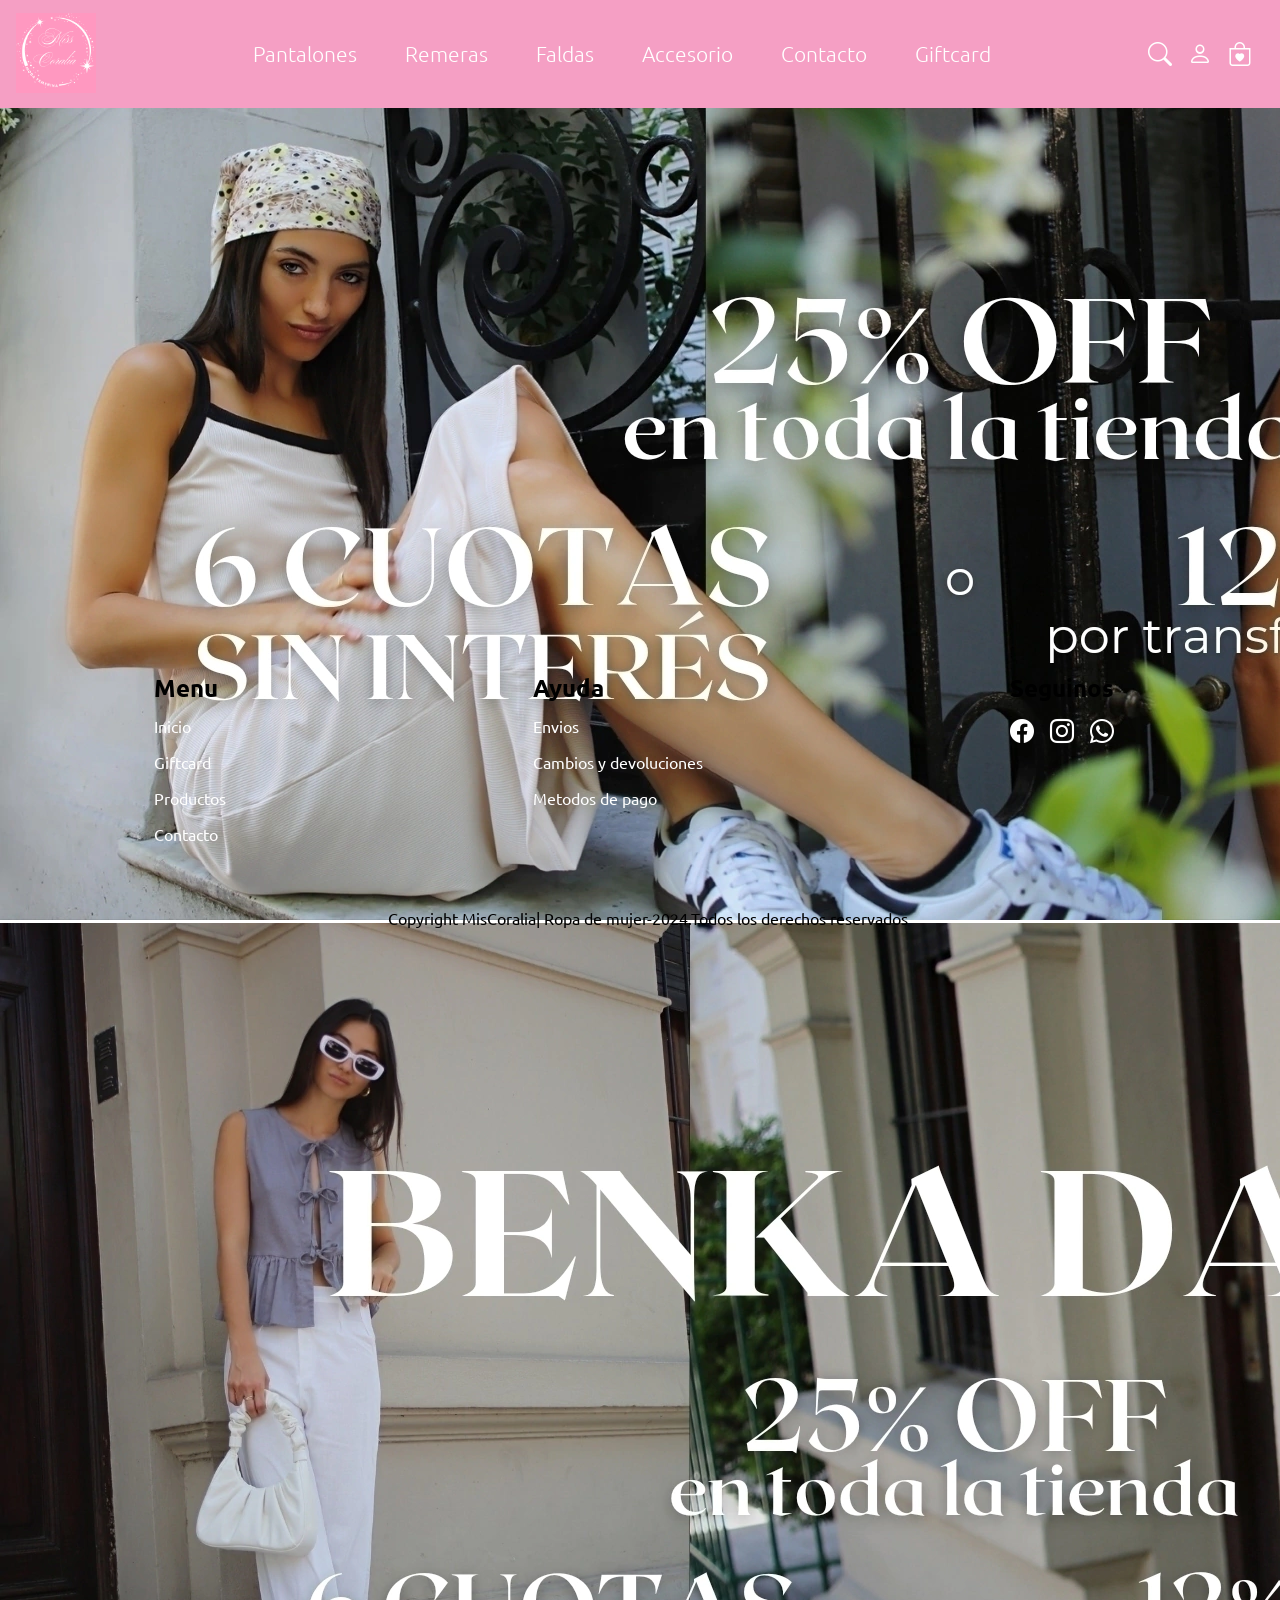
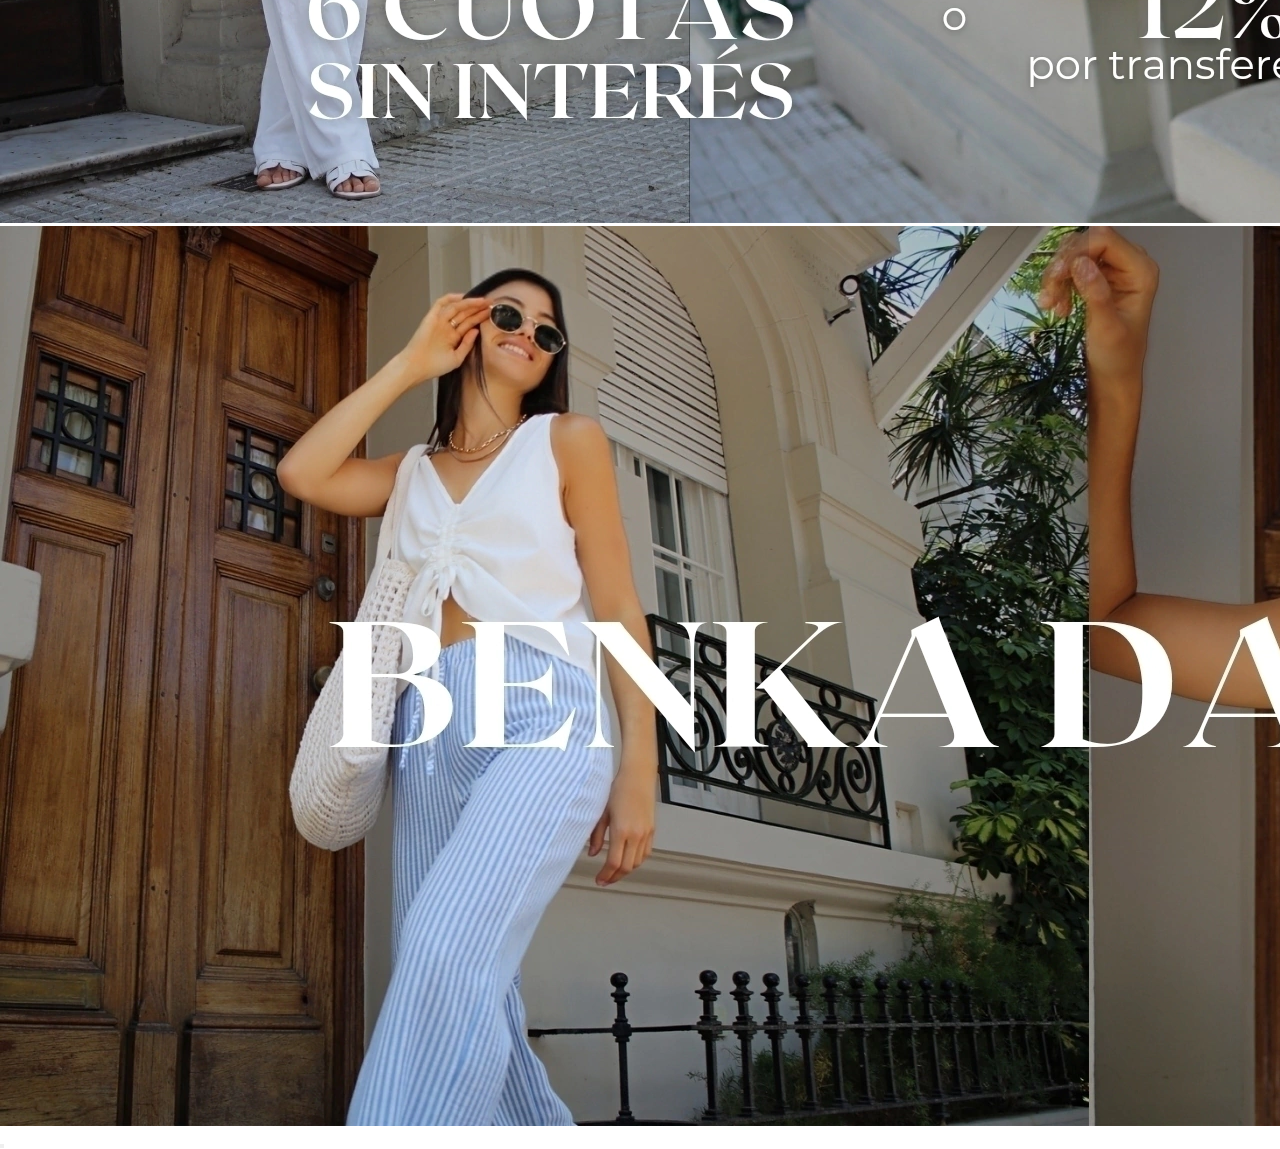
==== index.html @ 1a317453 "se creo banner" ====
<!DOCTYPE html>
<html lang="en">

<head>
    <meta charset="UTF-8">
    <meta name="viewport" content="width=device-width, initial-scale=1.0">
    <title>Home</title>
    <link rel="preconnect" href="https://fonts.googleapis.com">
    <link rel="preconnect" href="https://fonts.gstatic.com" crossorigin><link rel="stylesheet" href="https://cdn.jsdelivr.net/npm/bootstrap-icons@1.11.3/font/bootstrap-icons.min.css">
    <link
        href="https://fonts.googleapis.com/css2?family=Ballet:opsz@16..72&family=Roboto:ital,wght@0,100;0,300;0,400;0,500;0,700;0,900;1,100;1,300;1,400;1,500;1,700;1,900&family=Ubuntu:ital,wght@0,300;0,400;0,500;0,700;1,300;1,400;1,500;1,700&display=swap"
        rel="stylesheet">
    <link rel="stylesheet" href="./css/style.css">
</head>

 
<body>
    <header class="header-home">
        <div class="marca">
        <img src="./img/marca/1.png" alt="">
        </div>
       <!-- <div class="buscador">
            <input type="search" name="buscador" id="serach" placeholder="Buscar prenda...">
        </div> -->
        <nav class="navbar">
            <ul>
                <li><a href="">Pantalones</a></li>
                <li><a href="">Remeras</a></li>
                <li><a href="">Faldas</a></li>
                <li><a href="">Accesorio</a></li>
                <li><a href="">Contacto</a></li>
                <li><a href="">Giftcard</a></li>
            </ul>
    
        </nav>
        <div class="container-icons-header">
            <i class="iconor-nav bi-search"></i>
            <i class="iconor-nav bi-person"></i>
            <i class="iconor-nav bi-bag-heart"></i>
           

        </div>
    </header>

   
<main class="slider_home">
 <button class="prev-btn"></button>
 <div class="slider-container">
    <img src="./img/iconos/banner-1.webp" alt="">
    <img src="./img/iconos/banner2.webp" alt="">
    <img src="./img/iconos/banner3.webp" alt="">
 </div>
 <button class="prev-btn"></button>
</main>
    <footer>
        <div class="container-colum-footer">
        <div class="titulo-columna-footer">
            <h2>Menu</h2>
            <ul>
                <li><a href="">Inicio</a></li>
                <li><a href="">Giftcard</a></li>
                <li> <a href="">Productos</a></li>
                <li><a href="">Contacto</a></li>
            </ul>
        </div>
        <div class="titulo-columna-footer">
            <h2>Ayuda</h2>
            <ul>
                <li><a href="">Envios</a></li>
                <li><a href="">Cambios y devoluciones</a></li>
                <li><a href="">Metodos de pago</a></li>
            </ul>

        </div>
        <div class="titulo-columna-footer">
            <h2>Seguinos</h2>
            <i class="iconor-nav bi-facebook"></i>
            <i class="iconor-nav bi-instagram"></i>
            <i class="iconor-nav bi-whatsapp"></i>

        </div>
    </div>
        <div class="copyright">
            <p> Copyright MisCoralia| Ropa de mujer-2024.Todos los derechos reservados</p>
        </div>
    </footer>
<script src="app.js"></script>
</body>

</html>
---- css/style.css ----
*{
    margin: 0;
    padding: 0;
    box-sizing: border-box;
    text-decoration: none;
    list-style: none;
}
:root{
    --color-principal:rgb(245, 159, 196);
    --color-secundario:rgb(252, 62, 94);
    --color-blanco:white;
    --color-gris:rgb(168, 167, 167);
    --color-negro:black;
}
body{
    font-family: 'ubuntu';
    
}
.header-home{
    display: flex;
    justify-content:space-between;
    align-items: center;
    width: 100%;
    height: 12%;
    background-color: var(--color-principal);
    padding: 1em;
    position: absolute;
    
}


.marca img{
width: 5em;
height: 5em;
}
.iconor-nav {
  color: var(--color-blanco);
  font-size: 1.5em;
  padding-right: .5em;

}

.container-icons-header img{
    width: 2em;
    height: 2em;
    margin-right: 1em;
}
.buscador input {
    width: 30em;
    border-radius: 1em;
    height: 3em;
    border: none;
    padding: .5em;
}
input::placeholder { font-size:1.5em; 
 }

/*navbar*/

.navbar a{

    color: var(--color-blanco);
    font-weight: 100;
    font-size: 1.3em;
}
.navbar ul {
    display:flex;
    justify-content: center;
    gap: 3em;
}
.dropdown-productos li{
display: none;
}



/*main*/
.slider_home{
    height: 40em;
    width: 100%;
}
.imagenes_slider {
    width: 100%;
    height: 100%;
}

.banner_informativo{
    height:5em ;
    width: 100%;
    display: flex;
    justify-content: center;
    align-items: center;
    font-weight:100;
    font-size: 2em;
    font-family: 'ubuntu';
    background-color: #efeeee;
    margin-top: 1em;
}
.productos{
    display: grid;
    grid-template-columns: repeat(3,1fr);
    gap: 1em;
    padding: 2em;
}
.producto {
    width: 100%;
    height: 40em;
    display: flex;
    flex-direction: column;
    gap: 1em;
   margin-bottom: 1em;
   background-color: rgb(247, 240, 247);

}
.titulo-art{
     font-size: 1.2em;
    font-weight: 100;
    padding-left: 1em;
}
.producto img{
    width: 100%;
    height: 30em;
    object-fit: cover;
}
.producto span ,p{
padding-left: 1em;
}
.btn{
text-decoration: none;
color: var(--color-blanco);
width: 4em;
height: 1em;
padding: .5em 2em;
border-radius: .5em;


}
.comprar{
background-color: var(--color-secundario);
}
.agregar-carrito{
background-color: forestgreen;
}
/*calificaciones*/

  /*comentarios hecho por ia*/
  /* Customer Feedback Section */
.customer-feedback-section {
    padding: 2rem;
    background-color: #f9f9f9;
    border-radius: 8px;
    max-width: 100%;
    margin: 2rem auto;
    box-shadow: 0 4px 10px rgba(0, 0, 0, 0.1);
  }
  
  .customer-feedback-title {
    font-size: 1.8rem;
    text-align: center;
    margin-bottom: 1.5rem;
    color: #333;
  }
  
  .customer-feedback-list {
    display: grid;
    grid-template-columns: repeat(auto-fit, minmax(250px, 1fr)); /* Responsive grid */
    gap: 1.5rem; /* Espaciado entre filas y columnas */
  }
  .customer-feedback-item {
    display: flex;
    gap: 1rem;

    padding: 1rem;
    background-color: #fff;
    border-radius: 8px;
    box-shadow: 0 2px 5px rgba(0, 0, 0, 0.1);
    align-items: center;
  }
  
  .customer-feedback-photo {
    width: 80px;
    height: 80px;
    border-radius: 50%;
    object-fit: cover;
    border: 2px solid #ddd;
  }
  
  /*.customer-feedback-content {
flex: 1;
  }*/
  
  .customer-feedback-name {
    font-size: 1.2rem;
    font-weight: bold;
    color: #222;
  }
  
  .customer-feedback-rating {
    margin: 0.5rem 0;
  }
  
  .customer-feedback-rating .star {
    font-size: 1.5rem;
    color: #ccc;
  }
  
  .customer-feedback-rating .star.filled {
    color: gold;
  }
  
  .customer-feedback-comment {
    font-size: 1rem;
    color: #555;
    line-height: 1.5;
  }
  
  

/*footer*/
footer{
    background-color: var(--color-gris);
    height: 15em;
}
.container-colum-footer{
padding-top: 2em;
    display: flex;
    justify-content:space-around;
}
.container-colum-footer a{
    color: var(--color-blanco);
    display: flex;
    flex-direction: column;
    gap: 1em;}

.copyright{
    text-align: center;
    margin-top: 4em;
}
.titulo-columna-footer h2{
  padding-bottom: 0.5em;

}
.titulo-columna-footer ul{
display: flex;
flex-direction: column;
gap: 1em;

}

/*CONTACTO*/
.main-contac{
  height: 100vh;
  width: 100%;
  padding: 1em;
}
.contenedor-contacto{
display: flex;
flex-direction: column;
}
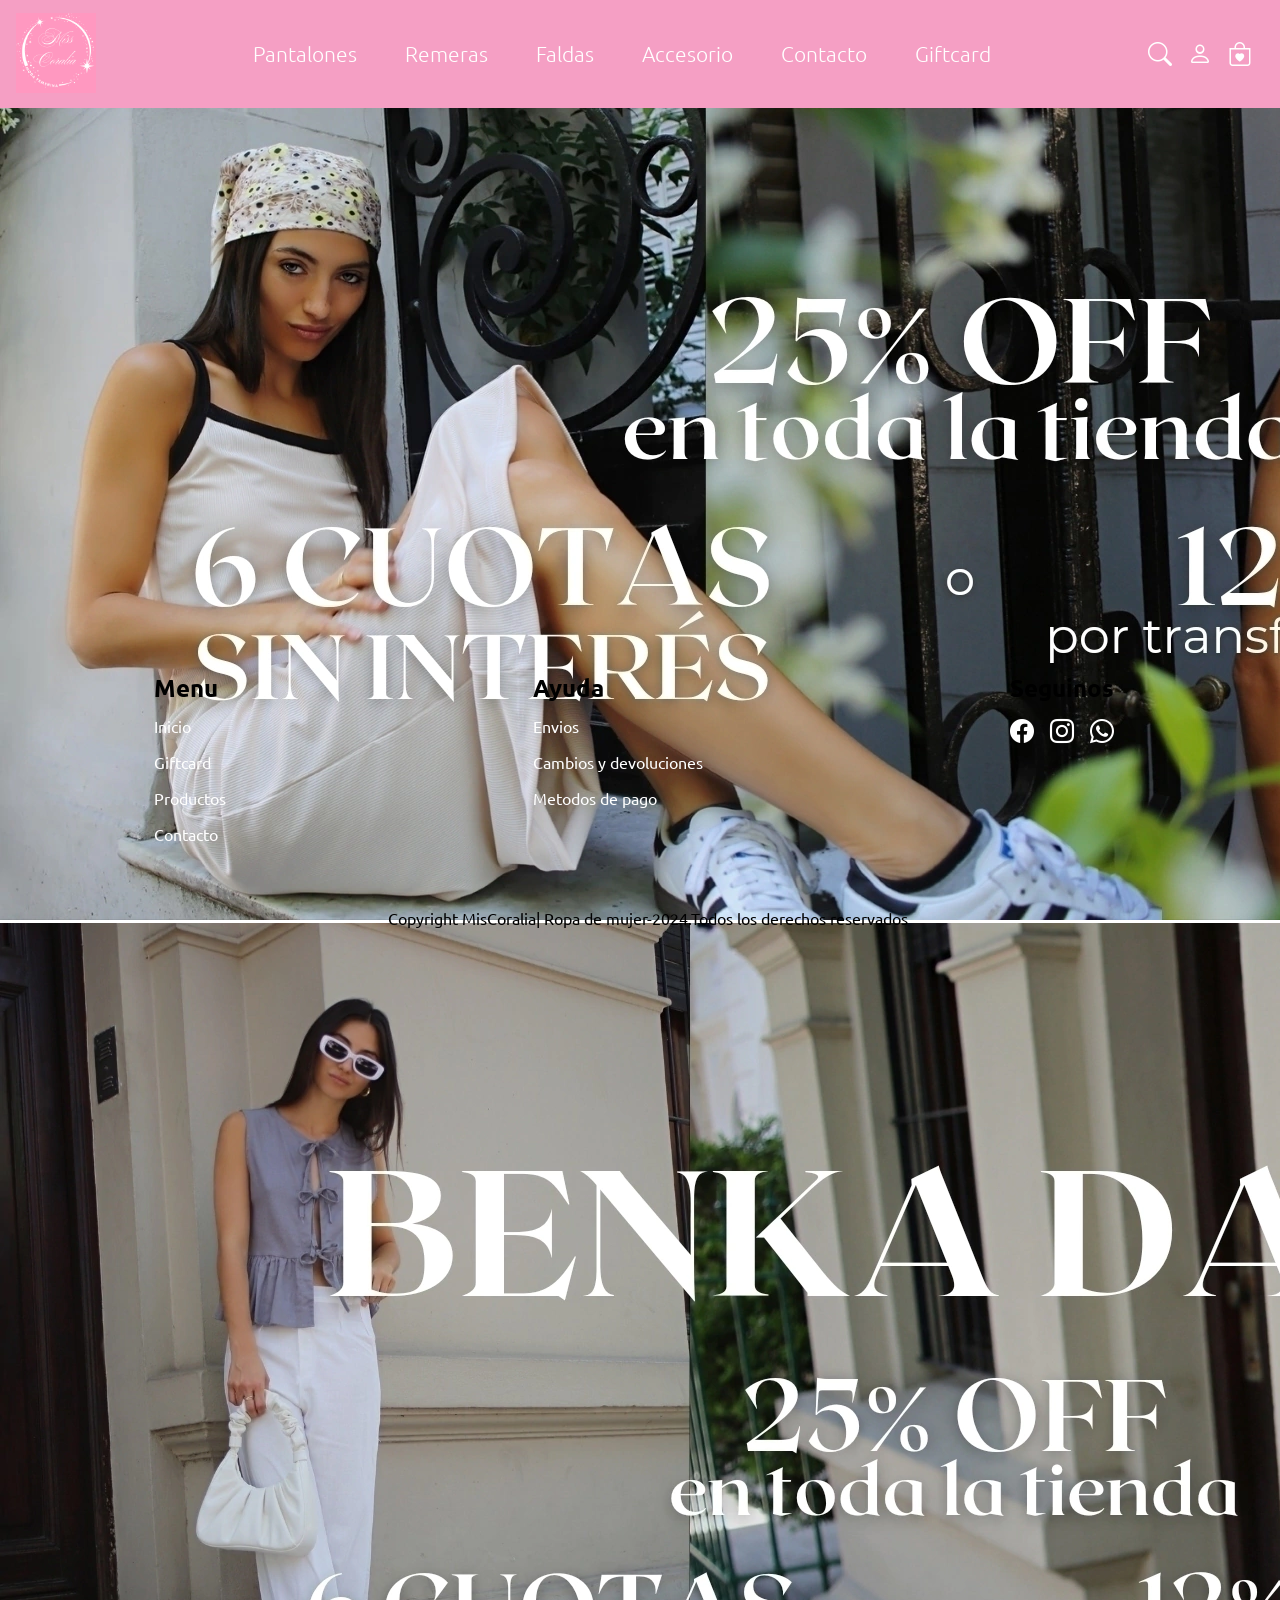
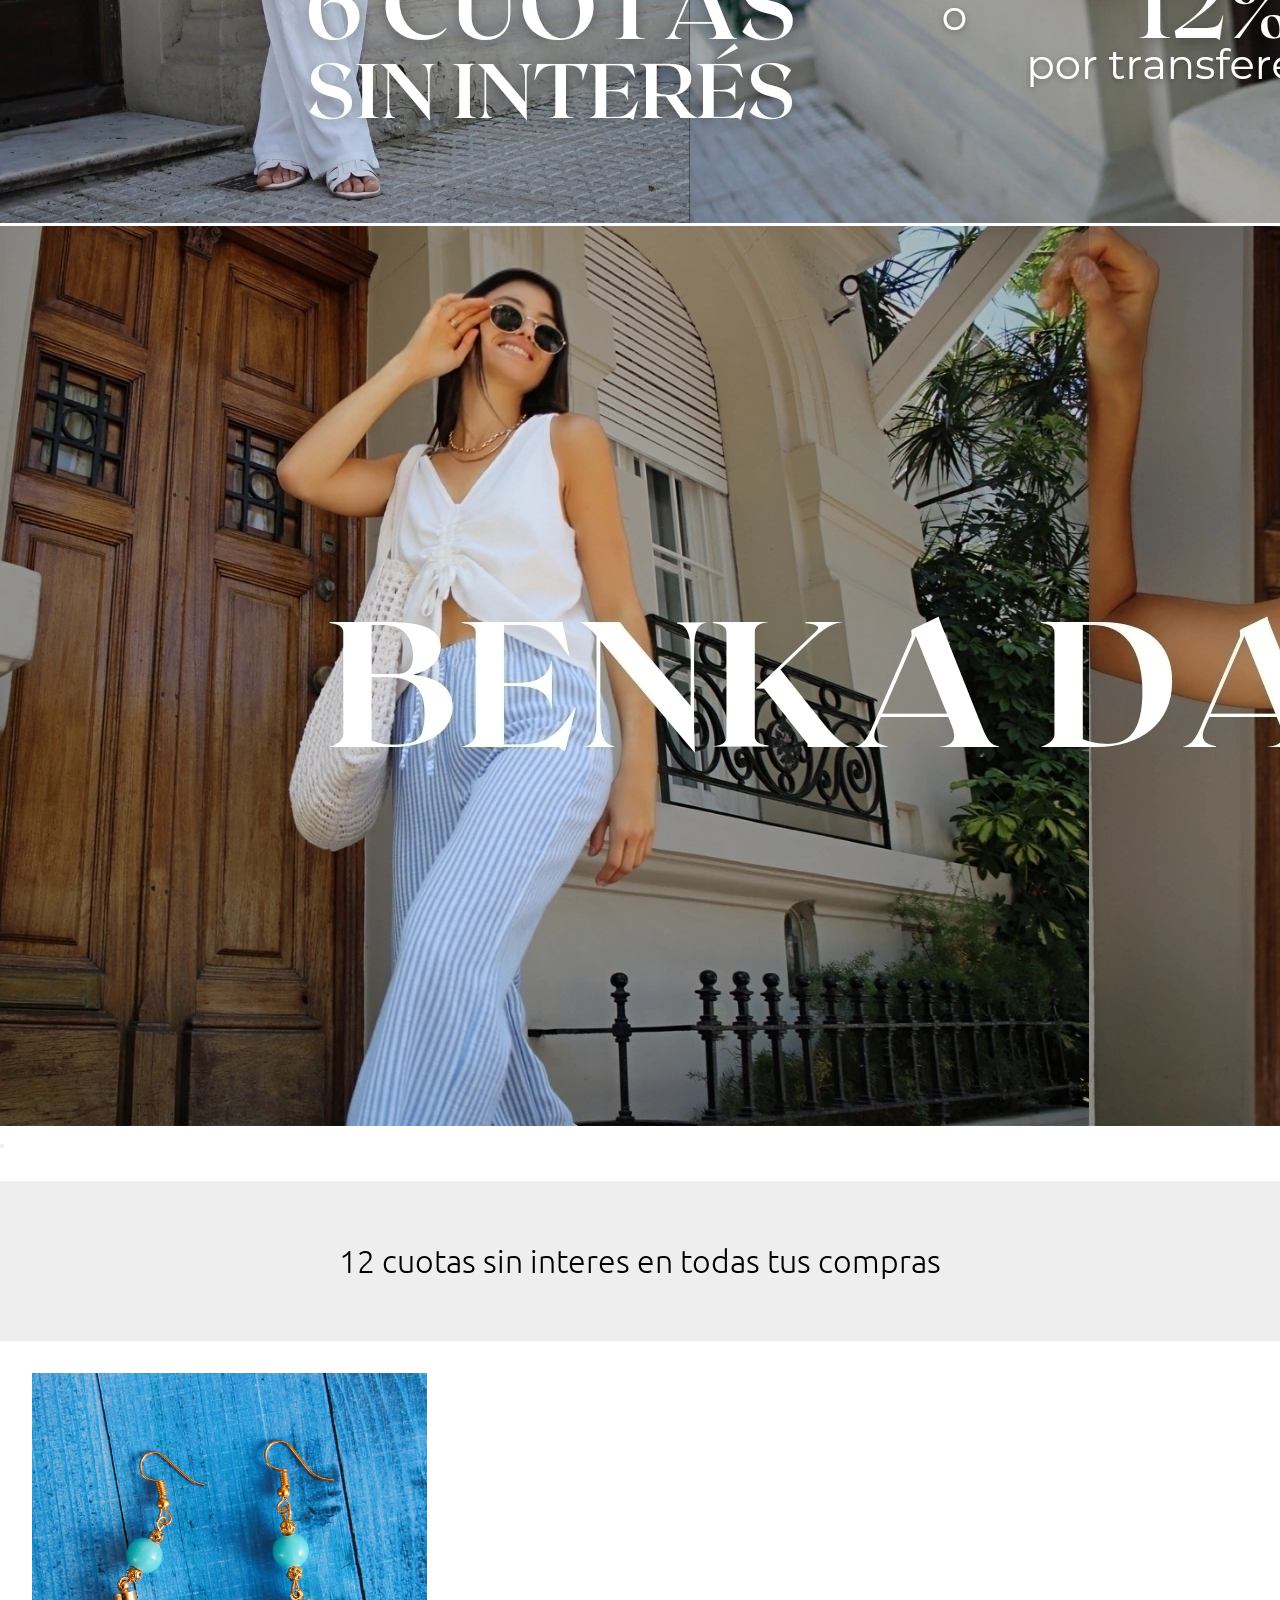
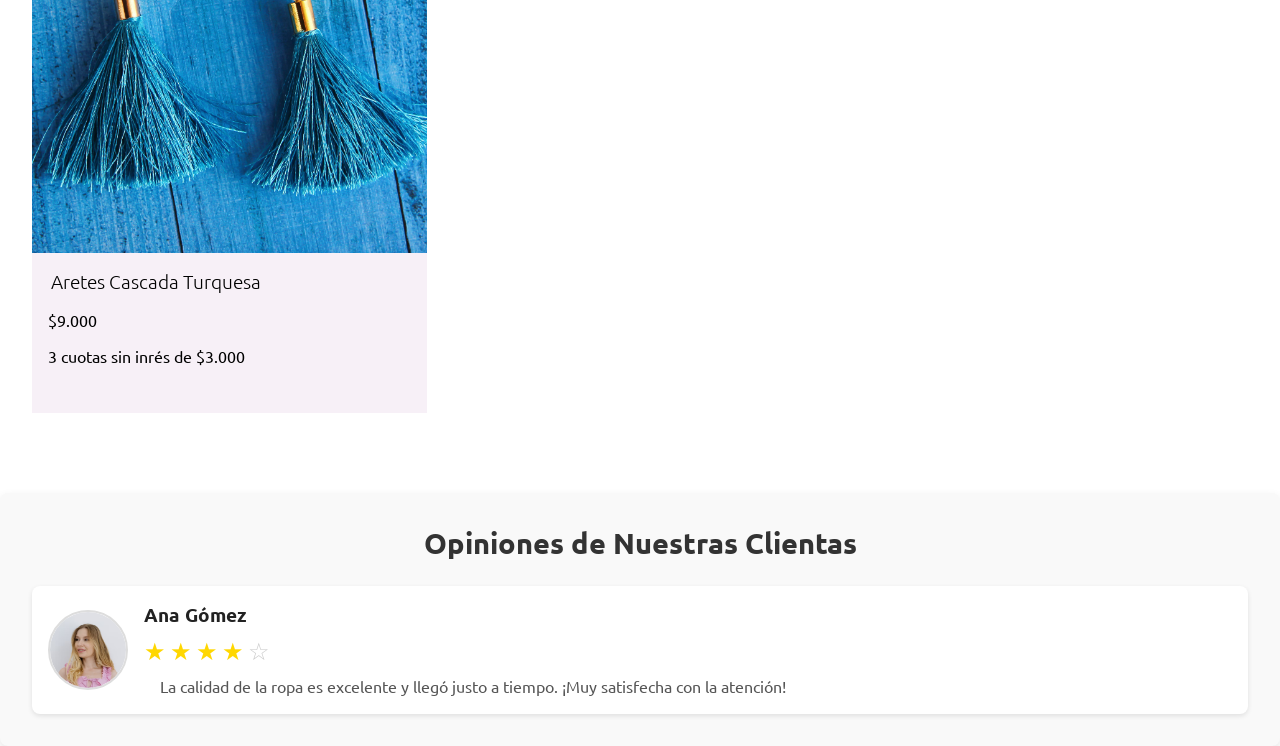
==== commit d9021ded: "se agrego secciones" ====
--- a/index.html
+++ b/index.html
@@ -51,6 +51,42 @@
     <img src="./img/iconos/banner3.webp" alt="">
  </div>
  <button class="prev-btn"></button>
+
+ <section class="banner_informativo">
+            
+    <span>12 cuotas sin interes en todas tus compras</span>
+
+</section>
+
+<section class="productos">
+<div class="producto">
+    <img src="./img/accesorio/pexels-ashuphotography-1413420.jpg" alt="">
+    <p class="titulo-art"> Aretes Cascada Turquesa</p>
+    <span>$9.000</span>
+    <p class="descripcion-cuotas">3 cuotas sin inrés de $3.000</p>
+</div>
+</section>
+
+<section class="customer-feedback-section">
+<h2 class="customer-feedback-title">Opiniones de Nuestras Clientas</h2>
+<div class="customer-feedback-list">
+  <!-- Opinión 1 -->
+  <div class="customer-feedback-item">
+    <img src="./img/usuarios/usuario1.avif" alt="Foto de Ana Gómez" class="customer-feedback-photo">
+    <div class="customer-feedback-content">
+      <h3 class="customer-feedback-name">Ana Gómez</h3>
+      <div class="customer-feedback-rating">
+        <span class="star filled">★</span>
+        <span class="star filled">★</span>
+        <span class="star filled">★</span>
+        <span class="star filled">★</span>
+        <span class="star">☆</span>
+      </div>
+      <p class="customer-feedback-comment">La calidad de la ropa es excelente y llegó justo a tiempo. ¡Muy satisfecha con la atención!</p>
+    </div>
+  </div>
+</div>
+</section>
 </main>
     <footer>
         <div class="container-colum-footer">
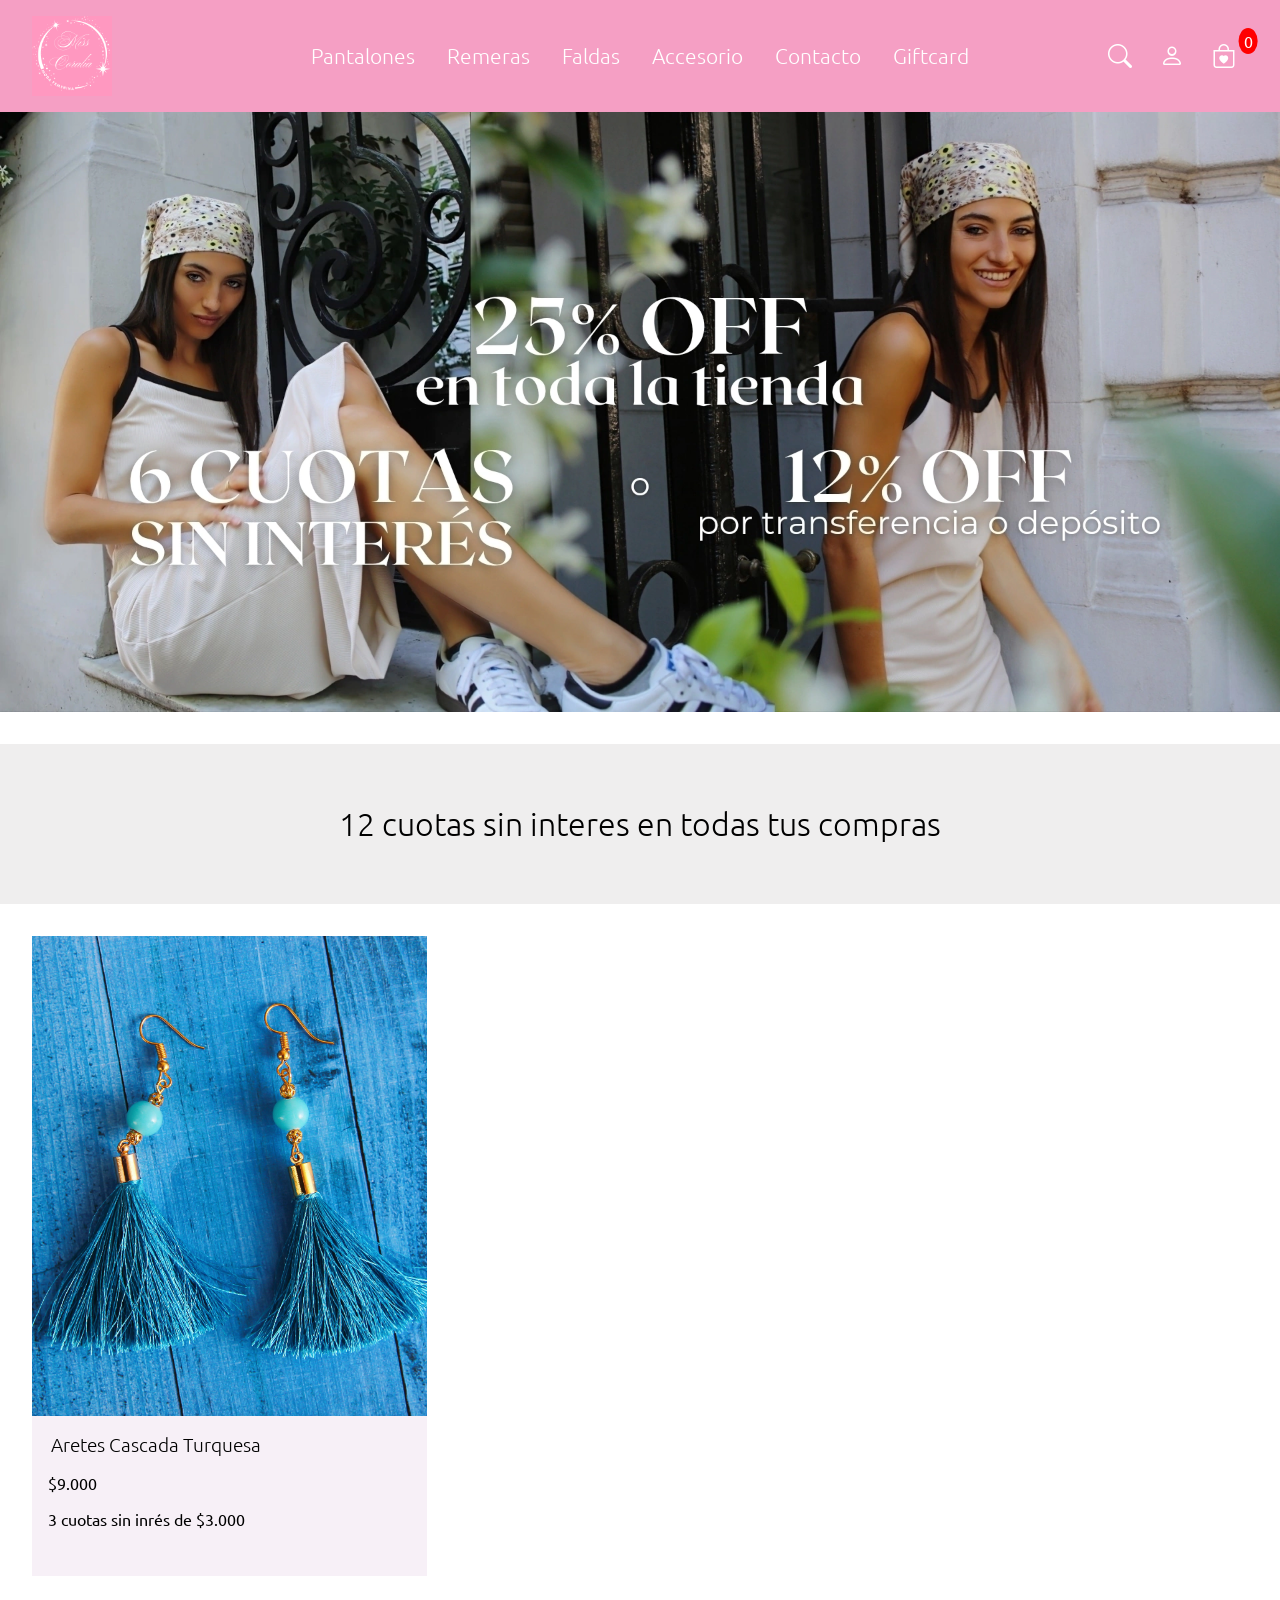
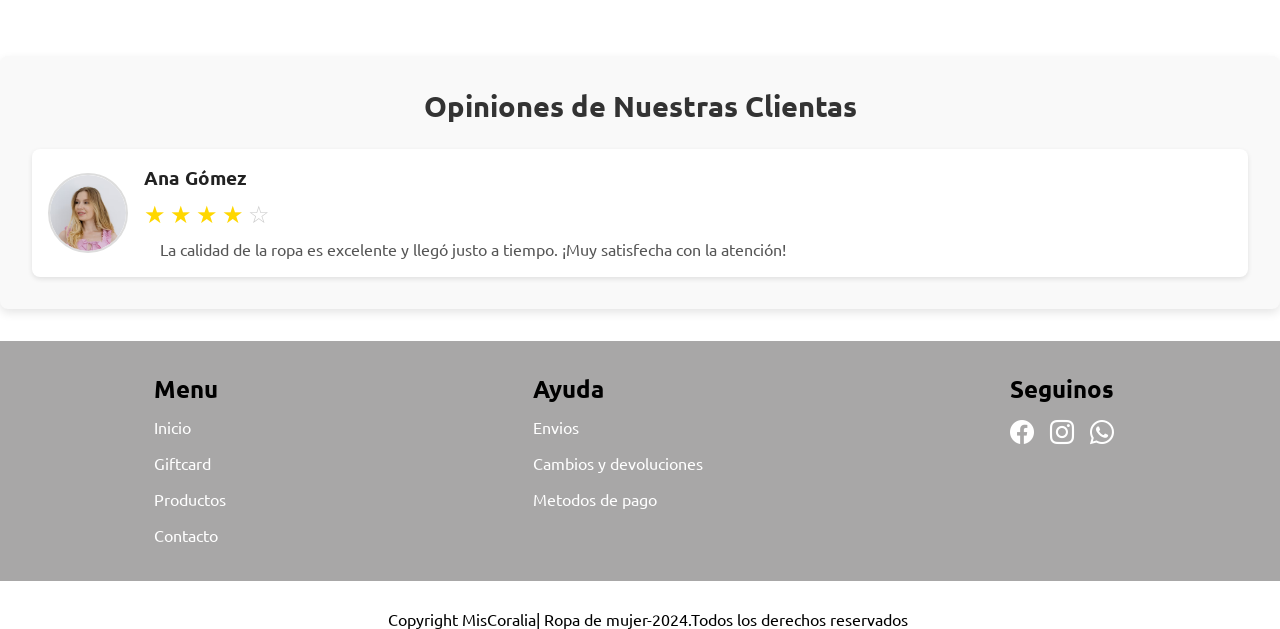
==== commit 82806a2b: "se agrego slider y menu hamburguesa Falta darle funcionalidad al boton hamburguesa" ====
--- a/index.html
+++ b/index.html
@@ -23,7 +23,7 @@
             <input type="search" name="buscador" id="serach" placeholder="Buscar prenda...">
         </div> -->
         <nav class="navbar">
-            <ul>
+            <ul class="nav-links" id="nav-links">
                 <li><a href="">Pantalones</a></li>
                 <li><a href="">Remeras</a></li>
                 <li><a href="">Faldas</a></li>
@@ -31,28 +31,40 @@
                 <li><a href="">Contacto</a></li>
                 <li><a href="">Giftcard</a></li>
             </ul>
+            <!--Mmenu hamburguesa-->
+
+    
     
         </nav>
         <div class="container-icons-header">
             <i class="iconor-nav bi-search"></i>
             <i class="iconor-nav bi-person"></i>
-            <i class="iconor-nav bi-bag-heart"></i>
+            <i class="iconor-nav bi-bag-heart"></i><span class="numerito">0</span>
            
 
         </div>
+        <div class="menu-hamburguesa" id="menu-hamburguesa">
+            <span class="bar"></span>
+            <span class="bar"></span>
+            <span class="bar"></span>
+           
+        </div>
+
+        
     </header>
 
    
-<main class="slider_home">
- <button class="prev-btn"></button>
+<main class="main-home">
+    <div class="slider">
+
  <div class="slider-container">
     <img src="./img/iconos/banner-1.webp" alt="">
     <img src="./img/iconos/banner2.webp" alt="">
     <img src="./img/iconos/banner3.webp" alt="">
  </div>
- <button class="prev-btn"></button>
 
- <section class="banner_informativo">
+</div>
+<section class="banner_informativo">
             
     <span>12 cuotas sin interes en todas tus compras</span>
 
@@ -70,7 +82,7 @@
 <section class="customer-feedback-section">
 <h2 class="customer-feedback-title">Opiniones de Nuestras Clientas</h2>
 <div class="customer-feedback-list">
-  <!-- Opinión 1 -->
+
   <div class="customer-feedback-item">
     <img src="./img/usuarios/usuario1.avif" alt="Foto de Ana Gómez" class="customer-feedback-photo">
     <div class="customer-feedback-content">
@@ -86,7 +98,7 @@
     </div>
   </div>
 </div>
-</section>
+</section> 
 </main>
     <footer>
         <div class="container-colum-footer">
@@ -120,7 +132,7 @@
             <p> Copyright MisCoralia| Ropa de mujer-2024.Todos los derechos reservados</p>
         </div>
     </footer>
-<script src="app.js"></script>
+<script src="./app.js"></script>
 </body>
 
 </html>
--- a/css/style.css
+++ b/css/style.css
@@ -14,36 +14,71 @@
 }
 body{
     font-family: 'ubuntu';
+
     
 }
 .header-home{
     display: flex;
-    justify-content:space-between;
+
     align-items: center;
     width: 100%;
     height: 12%;
     background-color: var(--color-principal);
-    padding: 1em;
-    position: absolute;
+    padding: 1em 2em;
+    position: relative;
     
 }
+.container-icons-header{
+   /* position: relative;
+    display:flex;
+    align-items: center;
+    margin-right: -10em;
+*/
+     flex: 1;
+    display: flex;
+    align-items: center;
+    justify-content: flex-end;
+    gap: 1em; /* Espacio entre los íconos */
+    position: relative;
+    margin-left: auto;
+}
+
 
 
 .marca img{
+
 width: 5em;
 height: 5em;
 }
+.marca{
+    flex: 1; /* Permite que ocupe su espacio */
+    display: flex;
+    justify-content:flex-start; /  
+}
 .iconor-nav {
+ 
   color: var(--color-blanco);
   font-size: 1.5em;
   padding-right: .5em;
 
 }
+.numerito{
+    position:absolute;
+    right: 0;
+    top: 0;
+    transform: translate(50%, -50%);
+    background-color: red;
+    color: var(--color-blanco);
+    padding: 3px 6px;
+    border-radius: 50%;
+    width: 1.2em;
+    text-align: center;
+}
 
 .container-icons-header img{
     width: 2em;
     height: 2em;
-    margin-right: 1em;
+
 }
 .buscador input {
     width: 30em;
@@ -56,6 +91,12 @@
  }
 
 /*navbar*/
+.navbar {
+    flex: 2; /* Le damos más espacio para que los links queden bien centrados */
+    display: flex;
+    justify-content: center;
+    gap: 2em;
+}
 
 .navbar a{
 
@@ -64,24 +105,104 @@
     font-size: 1.3em;
 }
 .navbar ul {
+ 
     display:flex;
-    justify-content: center;
-    gap: 3em;
+    justify-content:space-around;
+    gap: 2em;
 }
 .dropdown-productos li{
 display: none;
 }
 
-
+ /*Menu hamburguesa*/
+.menu-hamburguesa{
+display: none;
+flex-direction: column;
+
+cursor: pointer;
+}
+.bar{
+    display: none;
+    flex-direction: column;
+    margin: 4px 0;
+    width: 25px;
+    height: 3px;
+    background-color: var(--color-blanco);
+}
+
+
+/*hamburguer responsive*/
+@media (max-width: 1050px){
+    .navbar{
+        display: none;
+
+    }
+    .iconor-nav{
+        display: none;
+        position: absolute;
+        top: 100%;
+        right: 0;
+        background-color: var(--color-gris);
+        width: 100%;
+        flex-direction: column;
+        text-align: center;
+
+       
+    }
+  
+    .bar{
+        display: block;
+        width: 25px;
+        height: 3px;
+        background-color: var(--color-blanco);
+        margin: 4px 0;
+    }
+    .numerito{
+        display: none;
+    }
+.menu-hamburguesa{
+    display: flex;
+    flex-direction: column;
+    cursor: pointer;
+}
+.nav-links {
+    display: none; /* Ocultar por defecto en pantallas pequeñas */
+    flex-direction: column;
+    background: var(--color-principal);
+    width: 100%;
+    position: absolute;
+    top: 100%;
+    left: 0;
+    text-align: center;
+    padding: 1em 0;
+}
+
+.nav-links.show { /* Mostrar cuando el usuario haga clic */
+    display: flex;
+}
+
+}
 
 /*main*/
-.slider_home{
-    height: 40em;
-    width: 100%;
-}
-.imagenes_slider {
-    width: 100%;
-    height: 100%;
+
+.slider{
+ 
+    overflow: hidden;
+    width: 100%;
+
+
+}
+.slider-container img {
+    flex: 0 0 100%;
+    width: 100vw;
+    height: auto;
+
+}
+.slider-container{
+    display: flex;
+    width: 100%;
+    transition: transform 0.5s ease-in-out;
+  
 }
 
 .banner_informativo{
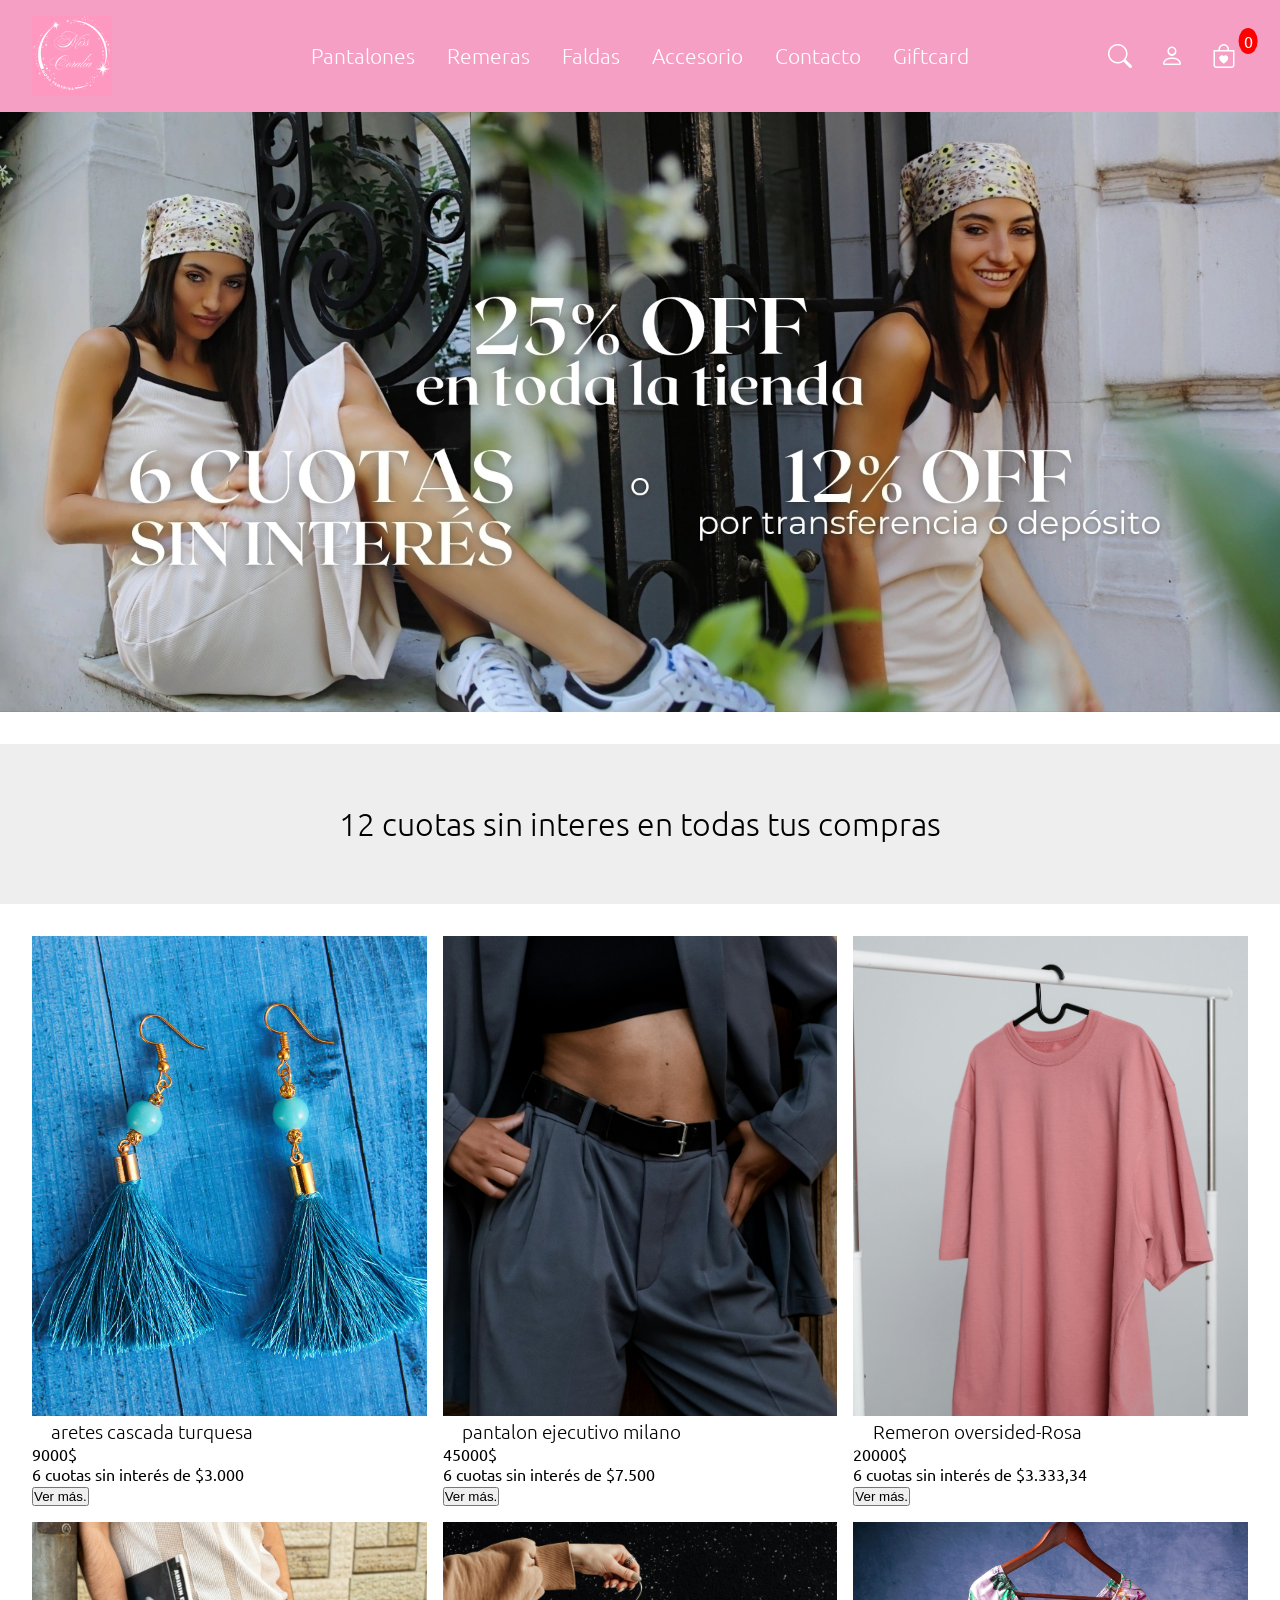
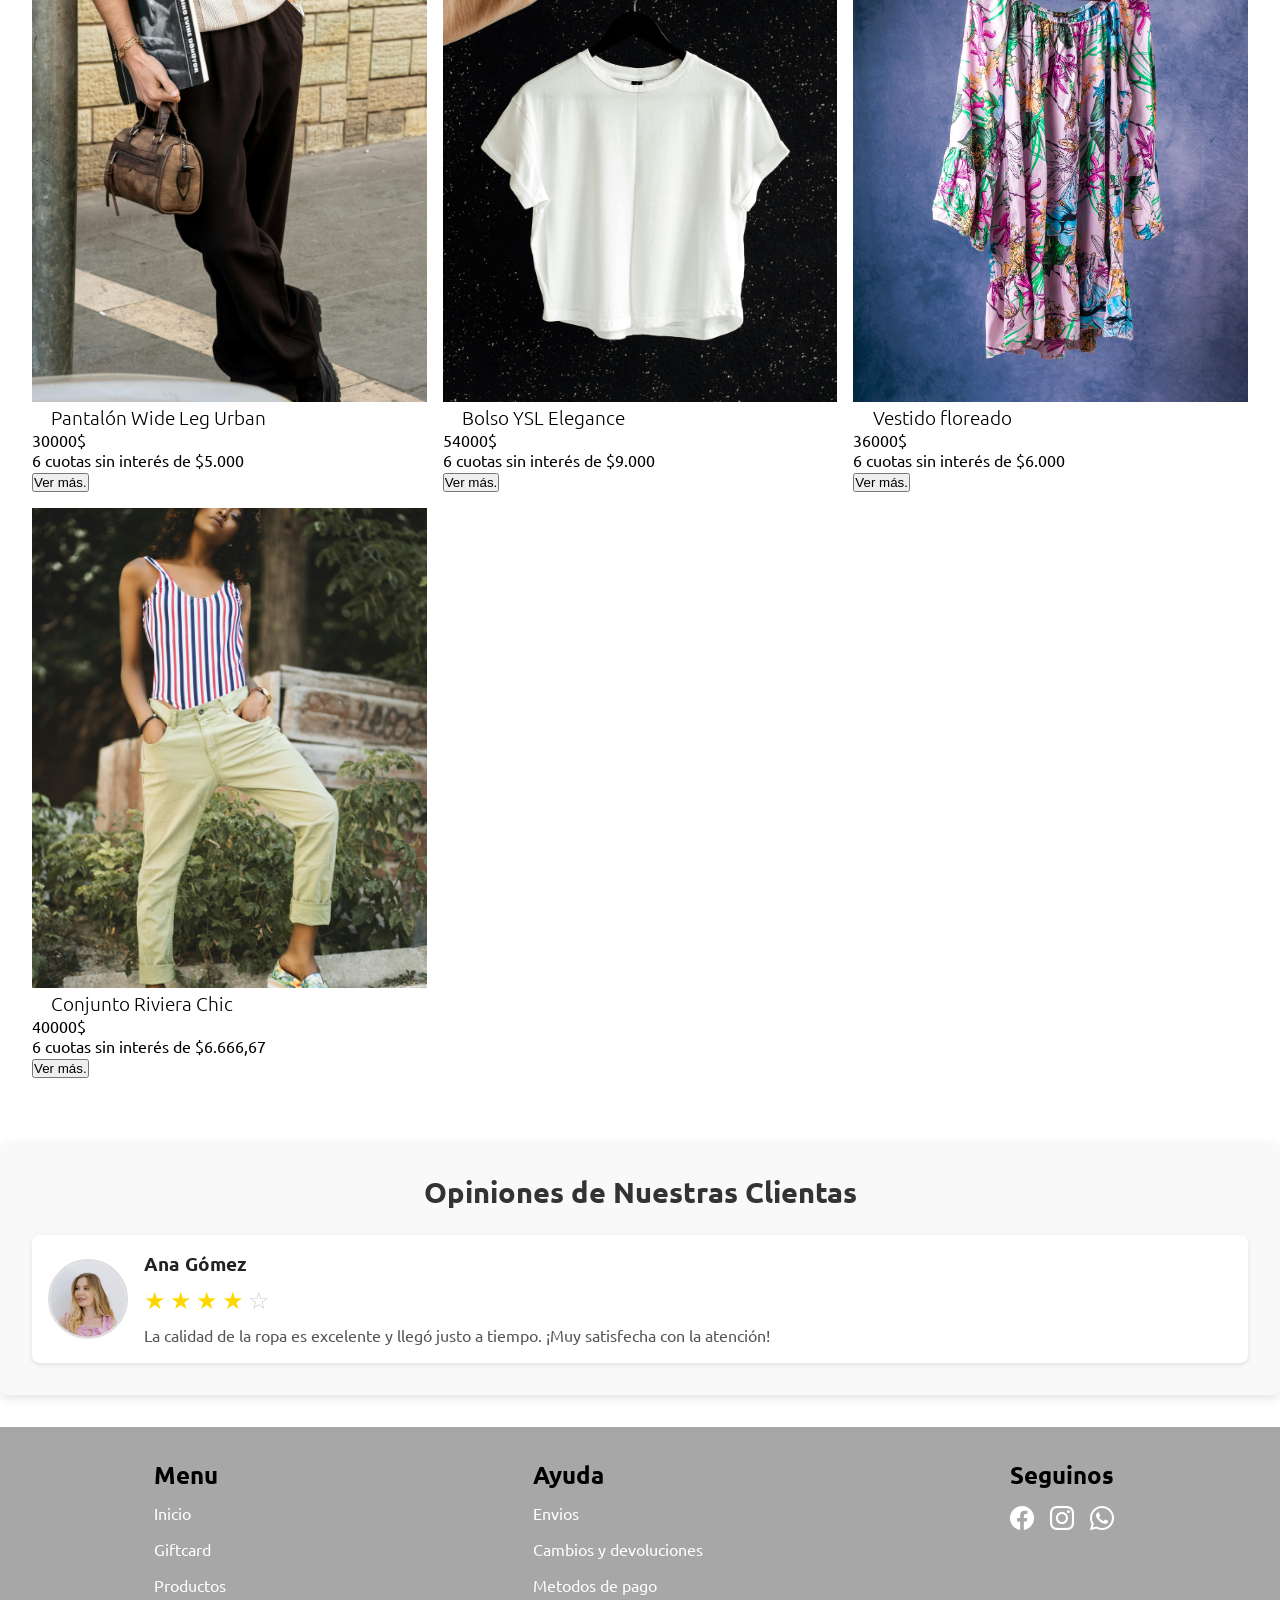
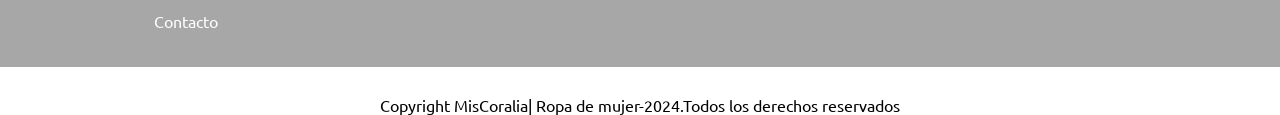
==== commit 81855b5f: "se agregaron imagenes." ====
--- a/index.html
+++ b/index.html
@@ -70,13 +70,8 @@
 
 </section>
 
-<section class="productos">
-<div class="producto">
-    <img src="./img/accesorio/pexels-ashuphotography-1413420.jpg" alt="">
-    <p class="titulo-art"> Aretes Cascada Turquesa</p>
-    <span>$9.000</span>
-    <p class="descripcion-cuotas">3 cuotas sin inrés de $3.000</p>
-</div>
+<section class="productos" id="productos">
+
 </section>
 
 <section class="customer-feedback-section">
@@ -132,7 +127,7 @@
             <p> Copyright MisCoralia| Ropa de mujer-2024.Todos los derechos reservados</p>
         </div>
     </footer>
-<script src="./app.js"></script>
+<script src="./js/app.js"></script>
 </body>
 
 </html>
--- a/css/style.css
+++ b/css/style.css
@@ -180,7 +180,6 @@
 .nav-links.show { /* Mostrar cuando el usuario haga clic */
     display: flex;
 }
-
 }
 
 /*main*/
@@ -238,13 +237,16 @@
     font-weight: 100;
     padding-left: 1em;
 }
-.producto img{
+
+
+.img_prod{
     width: 100%;
     height: 30em;
     object-fit: cover;
 }
-.producto span ,p{
-padding-left: 1em;
+
+.precio_prod{
+    padding-left: 1em; 
 }
 .btn{
 text-decoration: none;
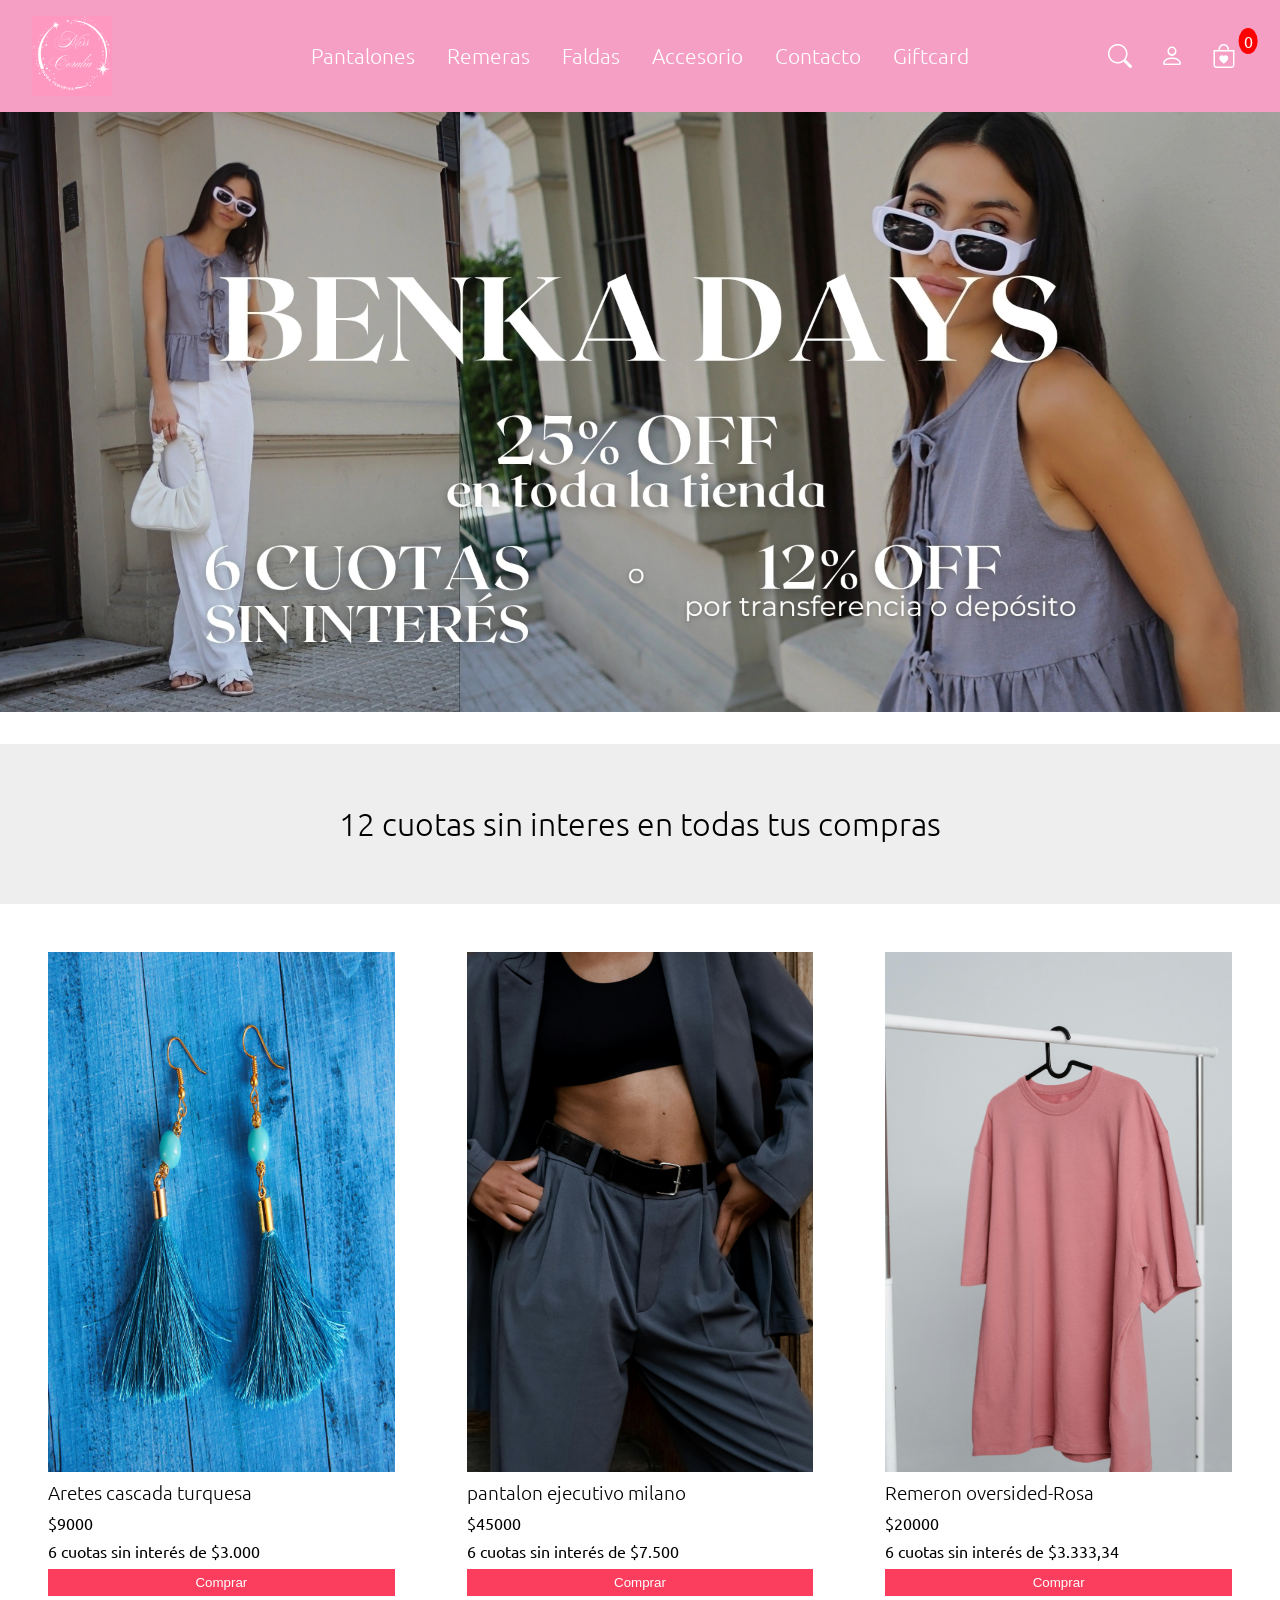
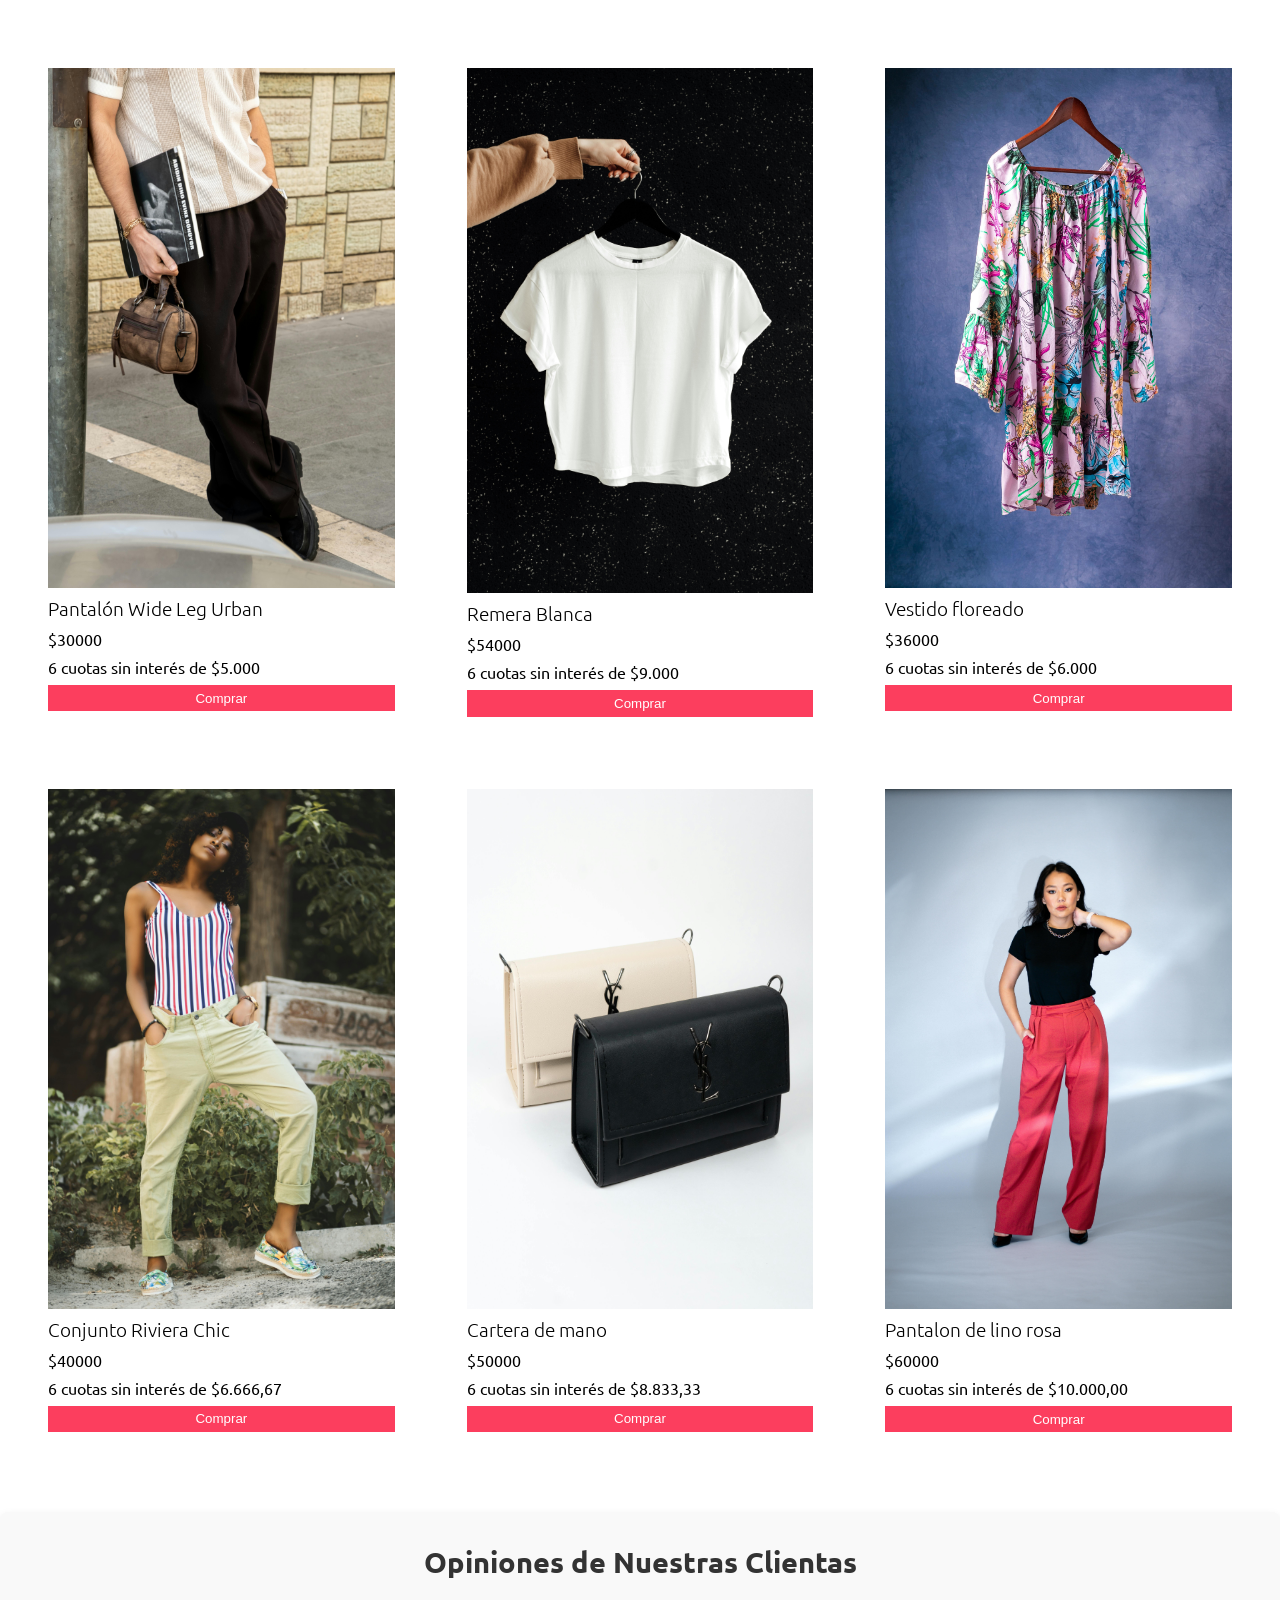
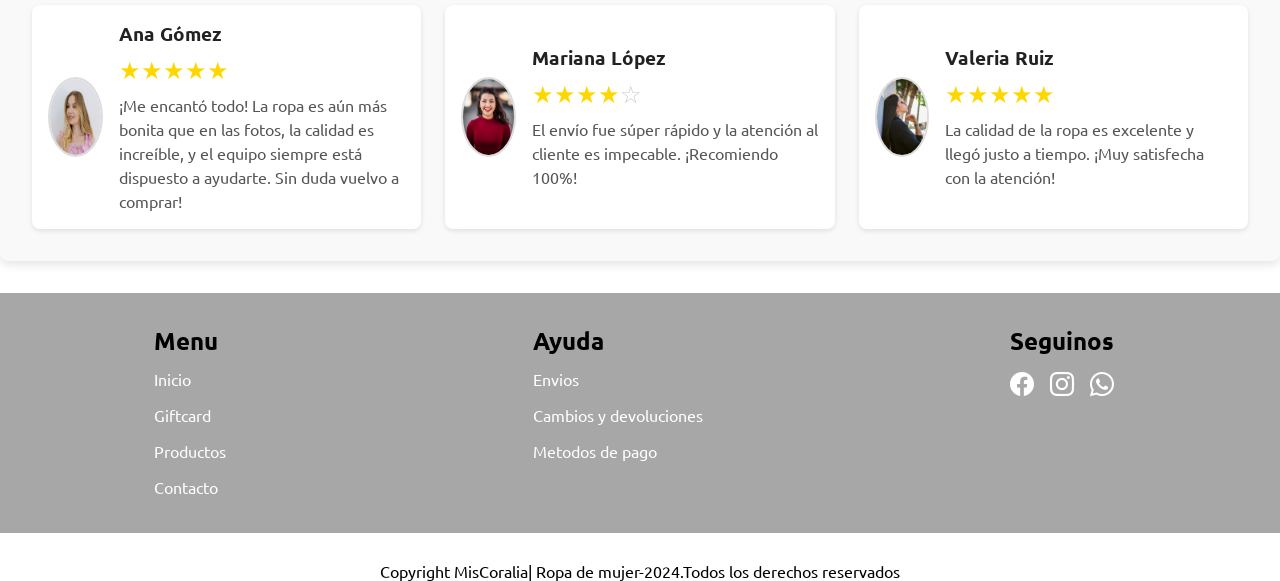
==== commit 87d7f039: "creacion de carrito" ====
--- a/index.html
+++ b/index.html
@@ -11,6 +11,7 @@
         href="https://fonts.googleapis.com/css2?family=Ballet:opsz@16..72&family=Roboto:ital,wght@0,100;0,300;0,400;0,500;0,700;0,900;1,100;1,300;1,400;1,500;1,700;1,900&family=Ubuntu:ital,wght@0,300;0,400;0,500;0,700;1,300;1,400;1,500;1,700&display=swap"
         rel="stylesheet">
     <link rel="stylesheet" href="./css/style.css">
+    <link rel="stylesheet" href="/css/carrito.css">
 </head>
 
  
@@ -39,7 +40,7 @@
         <div class="container-icons-header">
             <i class="iconor-nav bi-search"></i>
             <i class="iconor-nav bi-person"></i>
-            <i class="iconor-nav bi-bag-heart"></i><span class="numerito">0</span>
+            <i class="iconor-nav bi-bag-heart" id="ver_carrito"></i><span class="numerito">0</span>
            
 
         </div>
@@ -71,27 +72,15 @@
 </section>
 
 <section class="productos" id="productos">
-
+   <!-- <div id="detalle-producto" style="display: none;"></div>-->
 </section>
 
-<section class="customer-feedback-section">
+<section class="customer-feedback-section" id="seccion-comentarios">
 <h2 class="customer-feedback-title">Opiniones de Nuestras Clientas</h2>
-<div class="customer-feedback-list">
+<div class="customer-feedback-list" id="comentarios-alineados">
 
-  <div class="customer-feedback-item">
-    <img src="./img/usuarios/usuario1.avif" alt="Foto de Ana Gómez" class="customer-feedback-photo">
-    <div class="customer-feedback-content">
-      <h3 class="customer-feedback-name">Ana Gómez</h3>
-      <div class="customer-feedback-rating">
-        <span class="star filled">★</span>
-        <span class="star filled">★</span>
-        <span class="star filled">★</span>
-        <span class="star filled">★</span>
-        <span class="star">☆</span>
-      </div>
-      <p class="customer-feedback-comment">La calidad de la ropa es excelente y llegó justo a tiempo. ¡Muy satisfecha con la atención!</p>
-    </div>
-  </div>
+    
+
 </div>
 </section> 
 </main>
@@ -127,7 +116,12 @@
             <p> Copyright MisCoralia| Ropa de mujer-2024.Todos los derechos reservados</p>
         </div>
     </footer>
+
+    <div id="modal-container" class="modal-container"></div>
+    <script src="./js/productos.js"></script>
 <script src="./js/app.js"></script>
+<script src="/js/carrito.js"></script>
+
 </body>
 
 </html>
--- a/css/style.css
+++ b/css/style.css
@@ -55,6 +55,7 @@
     display: flex;
     justify-content:flex-start; /  
 }
+
 .iconor-nav {
  
   color: var(--color-blanco);
@@ -99,7 +100,6 @@
 }
 
 .navbar a{
-
     color: var(--color-blanco);
     font-weight: 100;
     font-size: 1.3em;
@@ -166,7 +166,7 @@
     cursor: pointer;
 }
 .nav-links {
-    display: none; /* Ocultar por defecto en pantallas pequeñas */
+    display: none; 
     flex-direction: column;
     background: var(--color-principal);
     width: 100%;
@@ -219,7 +219,7 @@
 .productos{
     display: grid;
     grid-template-columns: repeat(3,1fr);
-    gap: 1em;
+    gap: 2.5em;
     padding: 2em;
 }
 .producto {
@@ -235,14 +235,25 @@
 .titulo-art{
      font-size: 1.2em;
     font-weight: 100;
-    padding-left: 1em;
-}
-
+ 
+}
+.comprar{
+    width: 100%;
+    height: 2em;
+    text-align: center;
+    background-color: var(--color-principal);
+    color: var(--color-blanco);
+    border:none;
+    transition: transform 03s ease-in-out;
+}
+.comprar:hover{
+    background-color: var(--color-secundario);
+    cursor: pointer; 
+}
 
 .img_prod{
     width: 100%;
-    height: 30em;
-    object-fit: cover;
+
 }
 
 .precio_prod{
@@ -257,6 +268,19 @@
 border-radius: .5em;
 
 
+}
+.card{
+    width: 100%;
+   
+    display: flex;
+    flex-direction: column;
+    gap: 0.5em;
+    padding: 1em;
+  
+    transition: transform 0.3s ease-in-out;
+}
+.card:hover{
+    transform: scale(1.05);
 }
 .comprar{
 background-color: var(--color-secundario);
--- a/css/carrito.css
+++ b/css/carrito.css
@@ -0,0 +1,218 @@
+:root{
+    --color-principal:rgb(245, 159, 196);
+    --color-secundario:rgb(252, 62, 94);
+    --color-blanco:white;
+    --color-gris:rgb(168, 167, 167);
+    --color-negro:black;
+}*{
+    margin: 0;
+    padding: 0;
+    box-sizing: border-box;
+    text-decoration: none;
+    list-style: none;
+}
+
+body{
+    font-family: 'ubuntu';
+
+    
+}
+
+
+
+/*modal carrito */
+.modal-container{
+    width: 100%;
+    margin:0 10%;
+    max-width: 88vh;
+    color: var(--color-blanco);
+    background-color: #121212;
+    display: flex;
+    flex-direction: column;
+    align-items: center;
+
+    /*para arriba*/
+    position: fixed;
+    overflow: auto;
+    z-index: 9;
+    overflow-y: auto;
+    top: 10vh;
+    right: -18vh;
+    scrollbar-color: none;
+    max-height: 80vh;
+
+}
+.modal-container::-webkit-scrollbar{
+    display: none;
+}
+.modalHeader{
+position: fixed;
+display: flex;
+justify-content: space-between;
+background-color: #0a0909;
+color: var(--color-blanco);
+width: 40.5%;
+padding: 1em;
+}
+.modal-header-titulo{
+    justify-self: start;
+}
+.modal-header-button{
+cursor: pointer;
+}
+
+.modal-container .modal-content{
+display: flex;
+flex-direction: row;
+justify-content: space-between;
+align-items: center;
+width: 80%;
+margin: 2em;
+
+
+}
+.modal-container-img-contador{
+    display: flex;
+    flex-direction: column;
+}
+.modal-content i{
+    margin-left: 5em;
+}
+.total-content{
+    font-size: 25px;
+    padding: 2em;
+    text-align: center;
+    padding-top: 1em;
+    height: 2em;
+  
+   color: var(--color-negro);
+   background-color: var(--color-blanco);
+   width: 100%;
+}
+.img-carrito{
+    width: 10em;
+    height: 10em;
+}
+
+
+.header-carrito {
+    background-color:var(--color-principal) ;
+    display: flex;
+    justify-content: center;
+    text-align: center;
+    color: var(--color-blanco);
+    padding:1em;
+    height: 10em;
+
+}
+.header-carrito a{
+    background-color:var(--color-principal) ;
+   display: flex;
+   justify-content: center;
+   color: var(--color-blanco);
+}
+.img_marca{
+    height: 90%;
+    width: 100%;
+    box-sizing: border-box;
+}
+.carrito{
+  display: flex;
+  justify-content: space-around;
+  width: 100%;
+}
+.contenedor_productos{
+    width: 100%;
+    padding: 2em;
+}
+.producto_{
+   /* background-color:rgb(246, 246, 246);*/
+width: 100%;
+display: grid;
+grid-template-columns: 7fr 6fr 6fr 4fr 1fr;
+align-items: center;
+background-color: rgb(245, 242, 245);
+
+padding: .5em;
+margin: 1em;
+
+}
+.resumen{
+ width: 30%;
+ margin: 2em;
+ border: gray 1px  solid;
+ padding: 1em;
+
+ display: flex;
+ flex-direction: column;
+ gap: 3em;
+}
+.subTotal_,.total_{
+    display: flex;
+    flex-wrap: wrap;
+    justify-content: space-between;
+    font-size: 1.2em;
+    font-weight: 200;
+   
+}
+
+.subTotal_{
+
+    font-weight: 100;
+}
+.resumen span, .total_{
+    font-size: 1.6em;
+    font-weight: bold;
+}
+.btn_pago{
+    padding: 1em; 
+    background-color: var(--color-principal);
+    border: none;
+    color: var(--color-blanco);
+    cursor: pointer;
+    font-weight: 200;
+    font-size: 1.4em;
+
+}
+.btn_pago:hover{
+    background-color: var(--color-secundario);
+}
+
+.fila_titulos{
+    width: 100%;
+    display: grid;
+    grid-template-columns: 3fr 3fr 3fr 2fr ;
+    padding: 1em;
+    font-weight: bold;
+    font-size: 1.5em;
+    color: rgb(86, 86, 86);
+    
+}
+
+.fila-cantidad{
+    display: flex;
+    align-items: center;
+    gap: 1em;
+    border: .5px slategray solid;
+    width: 8em;
+    height: 3em;
+}
+.fila-cantidad button{
+    width: 4em;
+    height: 2em;
+    border: none;
+    cursor: pointer;
+}
+.img_mini{
+    width: 100%;
+}
+.img_descripcion {
+    display: flex;
+    align-items: center;
+    text-align: center;
+    width: 20%;
+    gap: 1em;
+}
+.precio,.cantidad,.total{
+    width: auto;
+}
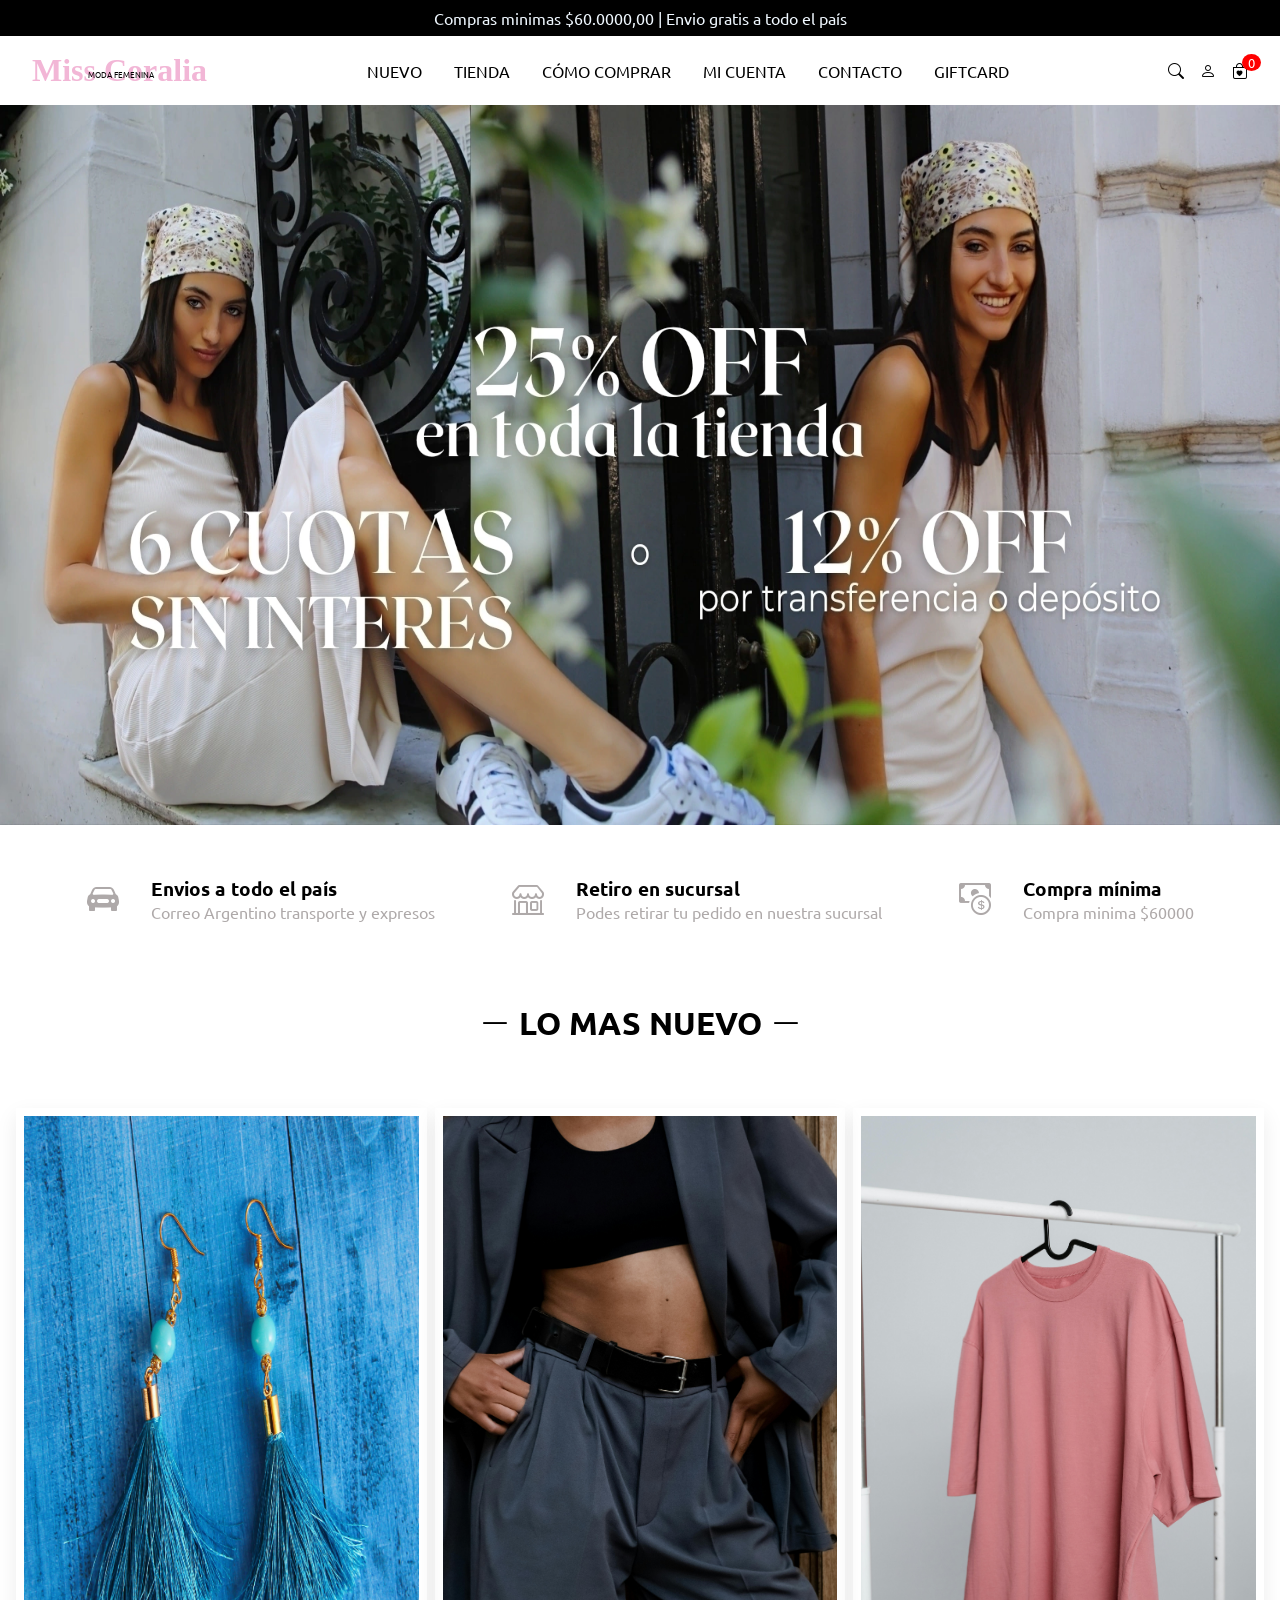
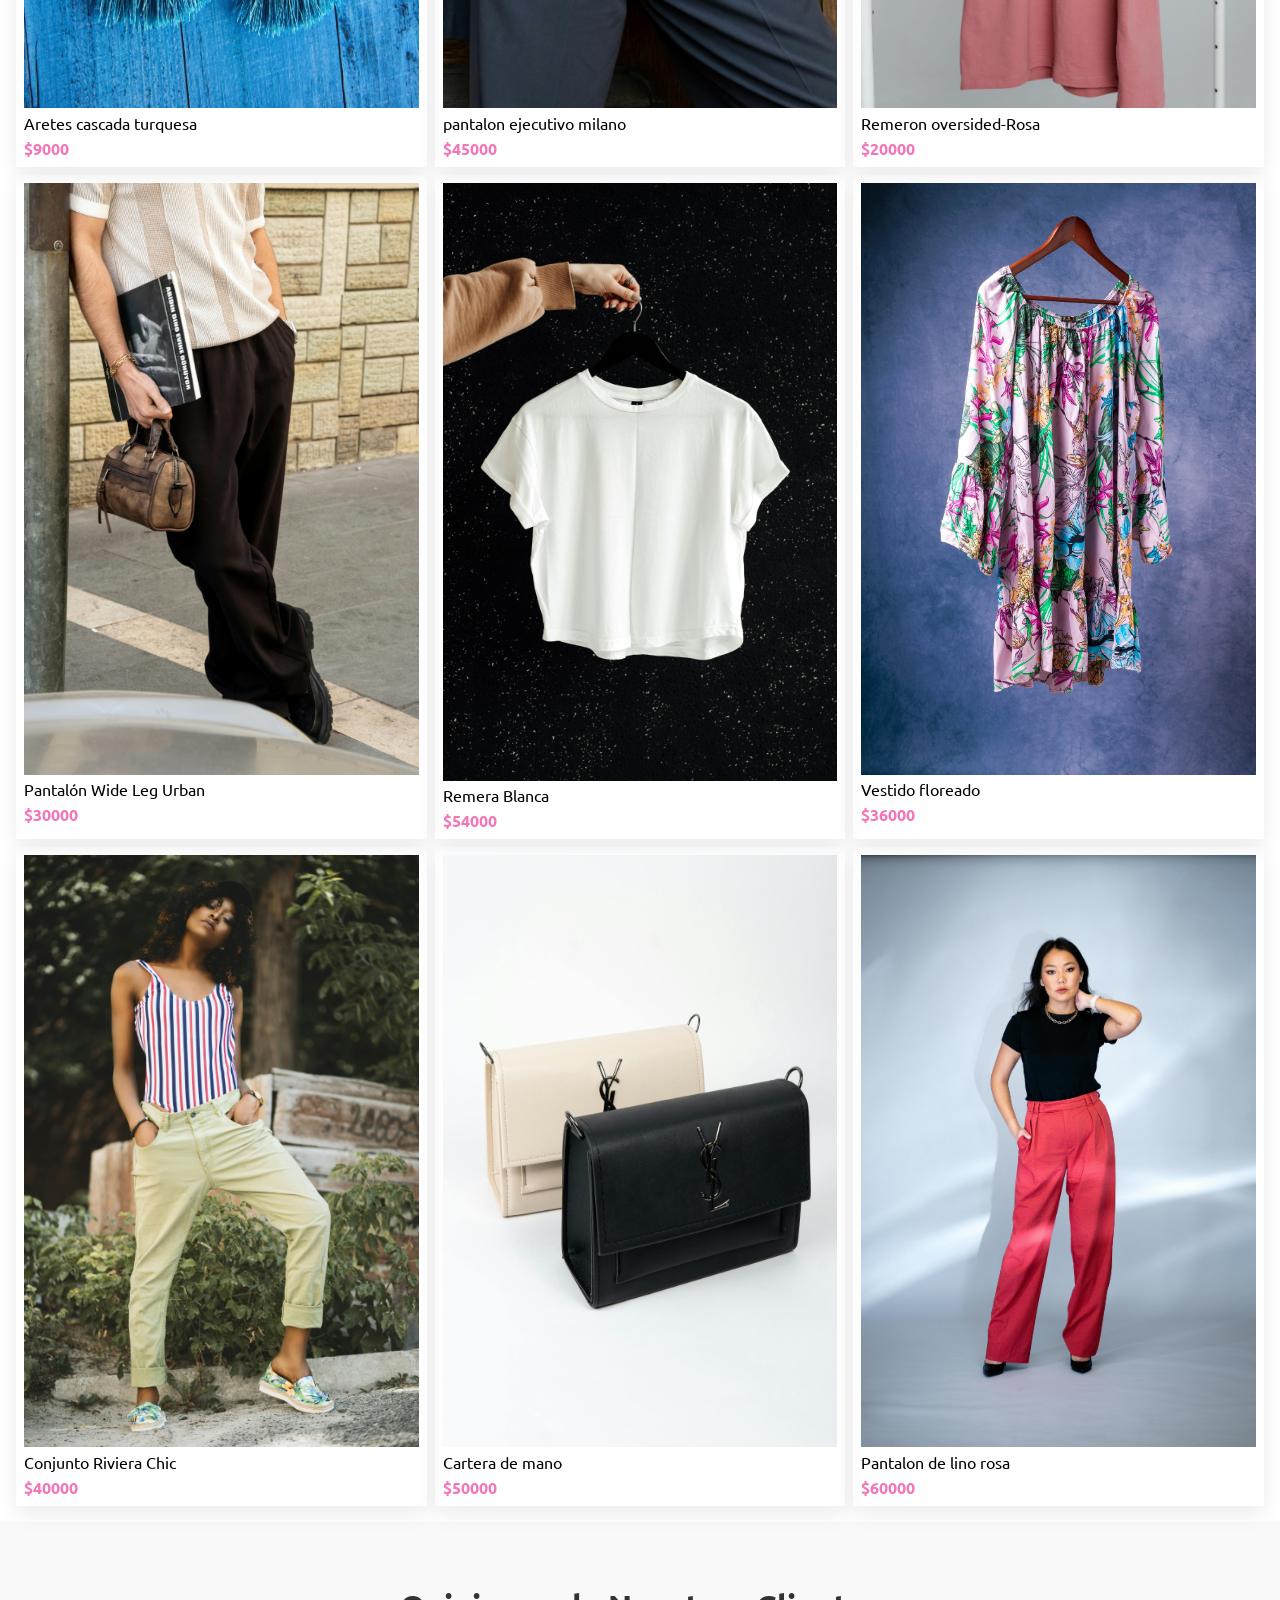
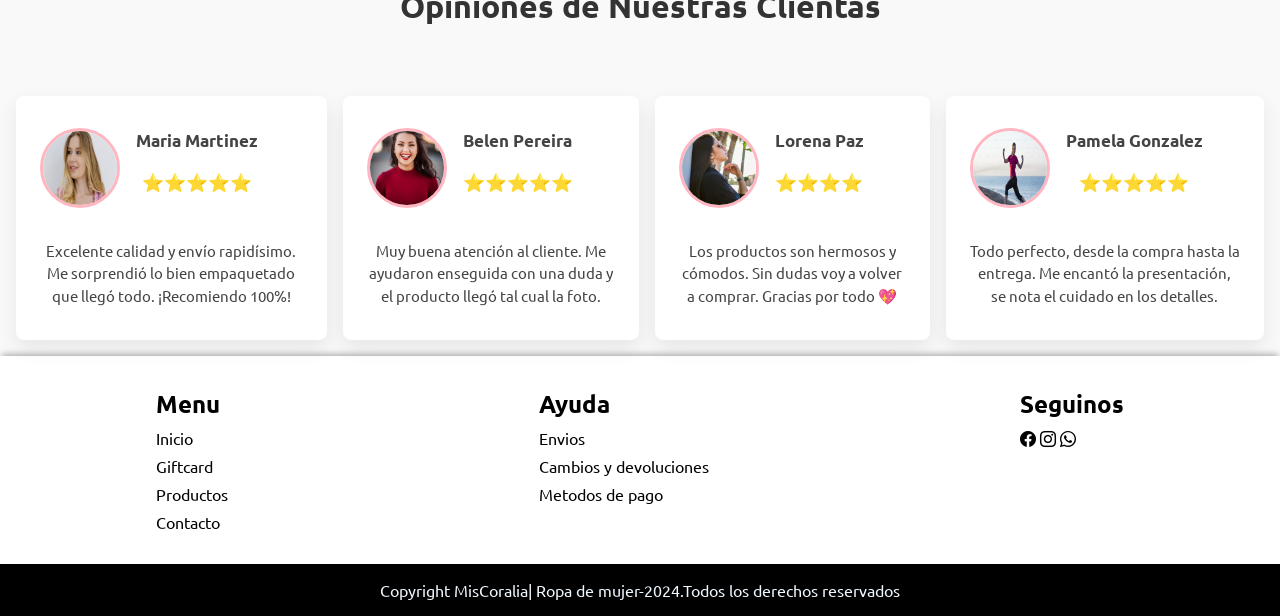
==== commit 9cfd5763: "Se modifico index" ====
--- a/index.html
+++ b/index.html
@@ -10,6 +10,7 @@
     <link
         href="https://fonts.googleapis.com/css2?family=Ballet:opsz@16..72&family=Roboto:ital,wght@0,100;0,300;0,400;0,500;0,700;0,900;1,100;1,300;1,400;1,500;1,700;1,900&family=Ubuntu:ital,wght@0,300;0,400;0,500;0,700;1,300;1,400;1,500;1,700&display=swap"
         rel="stylesheet">
+    <link rel="stylesheet" href="https://cdnjs.cloudflare.com/ajax/libs/font-awesome/6.5.0/css/all.min.css">
     <link rel="stylesheet" href="./css/style.css">
     <link rel="stylesheet" href="/css/carrito.css">
 </head>
@@ -17,76 +18,116 @@
  
 <body>
     <header class="header-home">
-        <div class="marca">
-        <img src="./img/marca/1.png" alt="">
-        </div>
+        <div class="publicidad" id="publicidad"><p>Compras minimas $60.0000,00 | Envio gratis a todo el país</p></div>
+        
        <!-- <div class="buscador">
             <input type="search" name="buscador" id="serach" placeholder="Buscar prenda...">
         </div> -->
+
         <nav class="navbar">
+            <div class="marca">
+              <p class="logo">Miss Coralia</p>
+              <p class="descripcion-logo">MODA FEMENINA</p>
+        </div>
             <ul class="nav-links" id="nav-links">
-                <li><a href="">Pantalones</a></li>
-                <li><a href="">Remeras</a></li>
-                <li><a href="">Faldas</a></li>
-                <li><a href="">Accesorio</a></li>
-                <li><a href="">Contacto</a></li>
-                <li><a href="">Giftcard</a></li>
+                <li><a href="" id="nuevo">NUEVO</a></li>
+                <li><a href="" id="tienda">TIENDA</a>
+                <ul class="lista-tienda__nav-links" id="lista-tienda">
+                    <li>REMERAS</li>
+                    <li>PANTALONES</li>
+                    <li>VESTIDOS</li>
+                    <li>CALZAS</li>
+                    <li>BUZOS</li>
+                    <li>CAPMPERAS</li>
+                    <li>ACCESORIOS</li>
+                </ul>
+                </li>
+                <li><a href="" id="comoComprar">CÓMO COMPRAR</a></li>
+                <li><a href="" id="miCuenta">MI CUENTA</a></li>
+                <li><a href="" id="contacto">CONTACTO</a></li>
+                <li><a href="" id="gift">GIFTCARD</a></li>
             </ul>
-            <!--Mmenu hamburguesa-->
 
-    
-    
-        </nav>
-        <div class="container-icons-header">
+            <div class="container-icons-header">
             <i class="iconor-nav bi-search"></i>
             <i class="iconor-nav bi-person"></i>
-            <i class="iconor-nav bi-bag-heart" id="ver_carrito"></i><span class="numerito">0</span>
-           
-
+            <div class="carrito-contenedor">
+            <i class="iconor-nav bi-bag-heart" id="ver_carrito"></i>
+            <span class="numerito" id="numerito">0</span>
+            </div>
         </div>
+            <!--Mmenu hamburguesa-->
+        </nav>
+        
         <div class="menu-hamburguesa" id="menu-hamburguesa">
             <span class="bar"></span>
             <span class="bar"></span>
             <span class="bar"></span>
-           
         </div>
-
-        
     </header>
 
    
 <main class="main-home">
     <div class="slider">
+ <div class="slider-container" id="slider">
+  <!-- <img src="./img/iconos/banner-1.webp" alt="">--> 
+ </div>
+</div>
+<section class="banner_informativo">        
 
- <div class="slider-container">
-    <img src="./img/iconos/banner-1.webp" alt="">
-    <img src="./img/iconos/banner2.webp" alt="">
-    <img src="./img/iconos/banner3.webp" alt="">
- </div>
-
-</div>
-<section class="banner_informativo">
-            
-    <span>12 cuotas sin interes en todas tus compras</span>
-
+    <div class="item__banner_informativo">
+        <i class="bi bi-car-front-fill"></i>
+        <div class="texto-banner_informativo">
+         <h3>Envios a todo el país</h3>
+        <p>Correo Argentino transporte y expresos</p>
+        </div>
+    </div>
+    <div class="item__banner_informativo">
+        <i class="bi bi-shop"></i>
+        <div class="texto-banner_informativo">
+        <h3>Retiro en sucursal</h3>
+        <p>Podes retirar tu pedido en nuestra sucursal</p>
+        </div>  
+    </div>
+    <div class="item__banner_informativo">
+        <i class="bi bi-cash-coin"></i>
+        <div class="texto-banner_informativo">
+        <h3>Compra mínima</h3>
+        <p>Compra minima $60000</p>
+        </div>  
+    </div>
 </section>
 
-<section class="productos" id="productos">
-   <!-- <div id="detalle-producto" style="display: none;"></div>-->
+<section class="container-productos" >
+    <h3 class="titulo-seccion-producto"><i class="bi bi-dash-lg"></i> LO MAS NUEVO <i class="bi bi-dash-lg"></i></h3>
+<div class="productos" id="productos"></div>
+ <!-- <div id="detalle-producto" class="producto">
+    <img src="" alt="">
+    <p id="nombre-producto">nombre producto</p>
+    <span class="precio" id="precio-producto">precio</span>
+   </div>--> 
 </section>
 
 <section class="customer-feedback-section" id="seccion-comentarios">
 <h2 class="customer-feedback-title">Opiniones de Nuestras Clientas</h2>
 <div class="customer-feedback-list" id="comentarios-alineados">
-
-    
-
+    <!--
+<div class="comentario">
+   <img src="/img/usuarios/usuario1.jpg" alt="">
+   <div class="usuario">
+        <p class="nombre-usuario"> nombre usuario </p>
+        <span >⭐⭐⭐⭐</span>
+        </div>
+        <p class="caja-comentario">"Muy buena atención al cliente.
+             Me ayudaron enseguida con una duda y el producto llegó tal cual la foto."</p>
+    </div>
+     -->
 </div>
 </section> 
 </main>
     <footer>
         <div class="container-colum-footer">
-        <div class="titulo-columna-footer">
+        <div class="columna-footer">
             <h2>Menu</h2>
             <ul>
                 <li><a href="">Inicio</a></li>
@@ -95,7 +136,7 @@
                 <li><a href="">Contacto</a></li>
             </ul>
         </div>
-        <div class="titulo-columna-footer">
+        <div class="columna-footer">
             <h2>Ayuda</h2>
             <ul>
                 <li><a href="">Envios</a></li>
@@ -104,13 +145,16 @@
             </ul>
 
         </div>
-        <div class="titulo-columna-footer">
+        <div class="columna-footer">
             <h2>Seguinos</h2>
+            <div class="container-redes">
             <i class="iconor-nav bi-facebook"></i>
             <i class="iconor-nav bi-instagram"></i>
             <i class="iconor-nav bi-whatsapp"></i>
+            </div>
+         
+        </div>
 
-        </div>
     </div>
         <div class="copyright">
             <p> Copyright MisCoralia| Ropa de mujer-2024.Todos los derechos reservados</p>
@@ -119,7 +163,7 @@
 
     <div id="modal-container" class="modal-container"></div>
     <script src="./js/productos.js"></script>
-<script src="./js/app.js"></script>
+<script src="./js/index.js"></script>
 <script src="/js/carrito.js"></script>
 
 </body>
--- a/css/style.css
+++ b/css/style.css
@@ -1,406 +1,267 @@
-*{
-    margin: 0;
+:root{
+    --colorPrincipal:   rgb(242, 182, 214);
+    --colorBotones:rgb(243, 118, 185);
+}
+* {
+  box-sizing: border-box;
+}
+
+body{
+width: 100%;
+font-family: Arial, Helvetica, sans-serif;
+
+}
+.header-home{
+width: 100%;
+display: flex;
+flex-direction: column;
+}
+.publicidad{
+background-color: black;
+color: aliceblue;
+text-align: center;
+padding: .5em;
+
+}
+.navbar{
+display: flex;
+justify-content: space-between;
+margin: 1em 2em 1em;
+align-items: center;
+}
+.navbar a{
+    color: black;
+}
+.marca{
+    display: flex;
+    flex-direction: column;
+    justify-content: center;
+    text-align: center;
+    position: relative;
+    color: rgb(242, 182, 214);
+}
+.logo{
+    font-family: 'Ballet', cursive;
+    font-size: 2em;
+   font-weight: 600;
     padding: 0;
-    box-sizing: border-box;
-    text-decoration: none;
-    list-style: none;
-}
-:root{
-    --color-principal:rgb(245, 159, 196);
-    --color-secundario:rgb(252, 62, 94);
-    --color-blanco:white;
-    --color-gris:rgb(168, 167, 167);
-    --color-negro:black;
-}
-body{
-    font-family: 'ubuntu';
-
-    
-}
-.header-home{
-    display: flex;
-
-    align-items: center;
-    width: 100%;
-    height: 12%;
-    background-color: var(--color-principal);
-    padding: 1em 2em;
+    margin:0;
+}
+.descripcion-logo{
+    font-size: .5em;
+    position: absolute;
+    bottom: 1em;
+    left: 7em;
+    color: black;
+}
+.nav-links{
+display: flex;
+justify-content: space-between;
+gap: 2em;
+}
+.nav-links li a:hover{
+    color: var(--colorBotones);
+}
+.lista-tienda__nav-links{
+    display: none;
+}
+.container-icons-header{
+display: flex;
+gap: 1em;
+}
+
+.iconor-nav{
+cursor: pointer;
+
+}
+.carrito-contenedor{
     position: relative;
-    
-}
-.container-icons-header{
-   /* position: relative;
-    display:flex;
-    align-items: center;
-    margin-right: -10em;
-*/
-     flex: 1;
-    display: flex;
-    align-items: center;
-    justify-content: flex-end;
-    gap: 1em; /* Espacio entre los íconos */
-    position: relative;
-    margin-left: auto;
-}
-
-
-
-.marca img{
-
-width: 5em;
-height: 5em;
-}
-.marca{
-    flex: 1; /* Permite que ocupe su espacio */
-    display: flex;
-    justify-content:flex-start; /  
-}
-
-.iconor-nav {
- 
-  color: var(--color-blanco);
-  font-size: 1.5em;
-  padding-right: .5em;
-
+    display: inline-block;
 }
 .numerito{
-    position:absolute;
-    right: 0;
-    top: 0;
-    transform: translate(50%, -50%);
+    position: absolute;
+    bottom: .8em;
+    left: .8em;
     background-color: red;
-    color: var(--color-blanco);
-    padding: 3px 6px;
+    color: white;
+    font-size: .8em;
     border-radius: 50%;
-    width: 1.2em;
+    min-width: 1.5em;
     text-align: center;
 }
 
-.container-icons-header img{
-    width: 2em;
-    height: 2em;
-
-}
-.buscador input {
-    width: 30em;
-    border-radius: 1em;
-    height: 3em;
-    border: none;
+.menu-hamburguesa{
+
+}
+.bar{
+
+}
+.main-home{
+    width: 100%;
+}
+.slider{
+
+}
+.slider-container img{
+    width: 100%;
+    height: 80vh;
+}
+.container-productos{
+display: flex;
+flex-direction: column;
+justify-content: center;
+align-items: center;
+gap: 1em;
+
+}
+.productos {
+    width: 100%;
+    display: grid;
+    grid-template-columns: repeat(auto-fill, minmax(400px, 1fr));
+    gap: .5em;
+    padding: 1em;
+}
+
+.producto{
+    display: flex;
+    flex-direction: column;
+    gap: .3em;
     padding: .5em;
-}
-input::placeholder { font-size:1.5em; 
- }
-
-/*navbar*/
-.navbar {
-    flex: 2; /* Le damos más espacio para que los links queden bien centrados */
-    display: flex;
-    justify-content: center;
-    gap: 2em;
-}
-
-.navbar a{
-    color: var(--color-blanco);
-    font-weight: 100;
-    font-size: 1.3em;
-}
-.navbar ul {
- 
+    box-shadow: 0 8px 20px rgba(0, 0, 0, 0.08); 
+    transition: transform 0.2s ease, box-shadow 0.2s ease;
+    cursor: pointer;
+}
+
+.precio-producto{
+    color:var(--colorBotones);
+    font-weight: bold;
+}
+.producto:hover{
+    transform: translateY(-5px); 
+     box-shadow: 0 12px 24px rgba(0, 0, 0, 0.15);
+}
+
+.producto img{
+    width: 100%;
+}
+.banner_informativo{
     display:flex;
     justify-content:space-around;
+    align-items: center;
+    padding: 3em;
+}
+.item__banner_informativo {
+    display: flex;
+    justify-content: space-around;
+    align-items: center;
     gap: 2em;
 }
-.dropdown-productos li{
-display: none;
-}
-
- /*Menu hamburguesa*/
-.menu-hamburguesa{
-display: none;
-flex-direction: column;
-
-cursor: pointer;
-}
-.bar{
-    display: none;
-    flex-direction: column;
-    margin: 4px 0;
-    width: 25px;
-    height: 3px;
-    background-color: var(--color-blanco);
-}
-
-
-/*hamburguer responsive*/
-@media (max-width: 1050px){
-    .navbar{
-        display: none;
-
-    }
-    .iconor-nav{
-        display: none;
-        position: absolute;
-        top: 100%;
-        right: 0;
-        background-color: var(--color-gris);
-        width: 100%;
-        flex-direction: column;
-        text-align: center;
-
-       
-    }
-  
-    .bar{
-        display: block;
-        width: 25px;
-        height: 3px;
-        background-color: var(--color-blanco);
-        margin: 4px 0;
-    }
-    .numerito{
-        display: none;
-    }
-.menu-hamburguesa{
-    display: flex;
-    flex-direction: column;
-    cursor: pointer;
-}
-.nav-links {
-    display: none; 
-    flex-direction: column;
-    background: var(--color-principal);
-    width: 100%;
-    position: absolute;
-    top: 100%;
-    left: 0;
-    text-align: center;
-    padding: 1em 0;
-}
-
-.nav-links.show { /* Mostrar cuando el usuario haga clic */
-    display: flex;
-}
-}
-
-/*main*/
-
-.slider{
- 
-    overflow: hidden;
-    width: 100%;
-
-
-}
-.slider-container img {
-    flex: 0 0 100%;
-    width: 100vw;
-    height: auto;
-
-}
-.slider-container{
-    display: flex;
-    width: 100%;
-    transition: transform 0.5s ease-in-out;
-  
-}
-
-.banner_informativo{
-    height:5em ;
-    width: 100%;
-    display: flex;
+.item__banner_informativo i,.item__banner_informativo p{
+color: rgb(174, 169, 169);
+}
+
+.item__banner_informativo i{
+font-size: 2em;
+
+}
+.titulo-seccion-producto{
+    padding: 1em;
+    font-size: 2em;
+}
+.customer-feedback-section{
+    background-color: #f9f9f9; 
+    display: flex;
+    flex-direction: column;
     justify-content: center;
     align-items: center;
-    font-weight:100;
-    font-size: 2em;
-    font-family: 'ubuntu';
-    background-color: #efeeee;
-    margin-top: 1em;
-}
-.productos{
-    display: grid;
-    grid-template-columns: repeat(3,1fr);
-    gap: 2.5em;
+    gap: .3em;
+}
+
+.customer-feedback-title{
+  font-size: 2em; 
+  font-weight: 700;
+  margin-bottom: 1.5em;
+  color: #333;
+  padding-top: 2em;
+
+}
+.customer-feedback-list{
+    width: 100%;
+  display: flex;
+  gap: 1em;
+  padding: 1em;
+  align-items: stretch;
+  margin: 0 auto;
+}
+.comentario{
+    min-width: 20%;
+    max-width: 40%;
+    display: flex;
+    flex-wrap: wrap;
+    gap: 1em;
+    border-radius: .5em;
+    background: white;
+    padding: 2em 1.5em;
+    box-shadow: 0 8px 20px rgba(0, 0, 0, 0.08); 
+    transition: transform 0.2s ease, box-shadow 0.2s ease;
+}
+
+.usuario{
+    display: flex;
+    flex-direction: column;
+    gap: 1em;
+
+  font-weight: bold;
+  font-size: 1.1em;
+  color: #555; 
+  margin-bottom: 0.5em;
+  text-align: center;
+}
+
+.comentario img{
+  width: 5em;
+  height: 5em;
+  object-fit: cover;
+  border-radius: 50%; 
+  border: 3px solid #ffb6c1;
+  margin-bottom: 1em;
+}
+.comentario p {
+  font-size: 0.95em;
+  color: #444;
+  line-height: 1.5;
+  text-align: center; 
+}
+.container-colum-footer {
+    display: flex;
+    justify-content: space-around;
+    box-shadow: 0 -4px 6px -2px rgba(0, 0, 0, 0.3);
+
+}
+.columna-footer {
+    color: black;
+    display: flex;
+    flex-direction: column;
+    gap: .5em;
     padding: 2em;
 }
-.producto {
-    width: 100%;
-    height: 40em;
-    display: flex;
-    flex-direction: column;
-    gap: 1em;
-   margin-bottom: 1em;
-   background-color: rgb(247, 240, 247);
-
-}
-.titulo-art{
-     font-size: 1.2em;
-    font-weight: 100;
- 
-}
-.comprar{
-    width: 100%;
-    height: 2em;
-    text-align: center;
-    background-color: var(--color-principal);
-    color: var(--color-blanco);
-    border:none;
-    transition: transform 03s ease-in-out;
-}
-.comprar:hover{
-    background-color: var(--color-secundario);
-    cursor: pointer; 
-}
-
-.img_prod{
-    width: 100%;
-
-}
-
-.precio_prod{
-    padding-left: 1em; 
-}
-.btn{
-text-decoration: none;
-color: var(--color-blanco);
-width: 4em;
-height: 1em;
-padding: .5em 2em;
-border-radius: .5em;
-
-
-}
-.card{
-    width: 100%;
-   
-    display: flex;
-    flex-direction: column;
-    gap: 0.5em;
-    padding: 1em;
+
+.columna-footer ul {
   
-    transition: transform 0.3s ease-in-out;
-}
-.card:hover{
-    transform: scale(1.05);
-}
-.comprar{
-background-color: var(--color-secundario);
-}
-.agregar-carrito{
-background-color: forestgreen;
-}
-/*calificaciones*/
-
-  /*comentarios hecho por ia*/
-  /* Customer Feedback Section */
-.customer-feedback-section {
-    padding: 2rem;
-    background-color: #f9f9f9;
-    border-radius: 8px;
-    max-width: 100%;
-    margin: 2rem auto;
-    box-shadow: 0 4px 10px rgba(0, 0, 0, 0.1);
-  }
-  
-  .customer-feedback-title {
-    font-size: 1.8rem;
-    text-align: center;
-    margin-bottom: 1.5rem;
-    color: #333;
-  }
-  
-  .customer-feedback-list {
-    display: grid;
-    grid-template-columns: repeat(auto-fit, minmax(250px, 1fr)); /* Responsive grid */
-    gap: 1.5rem; /* Espaciado entre filas y columnas */
-  }
-  .customer-feedback-item {
-    display: flex;
-    gap: 1rem;
-
-    padding: 1rem;
-    background-color: #fff;
-    border-radius: 8px;
-    box-shadow: 0 2px 5px rgba(0, 0, 0, 0.1);
-    align-items: center;
-  }
-  
-  .customer-feedback-photo {
-    width: 80px;
-    height: 80px;
-    border-radius: 50%;
-    object-fit: cover;
-    border: 2px solid #ddd;
-  }
-  
-  /*.customer-feedback-content {
-flex: 1;
-  }*/
-  
-  .customer-feedback-name {
-    font-size: 1.2rem;
-    font-weight: bold;
-    color: #222;
-  }
-  
-  .customer-feedback-rating {
-    margin: 0.5rem 0;
-  }
-  
-  .customer-feedback-rating .star {
-    font-size: 1.5rem;
-    color: #ccc;
-  }
-  
-  .customer-feedback-rating .star.filled {
-    color: gold;
-  }
-  
-  .customer-feedback-comment {
-    font-size: 1rem;
-    color: #555;
-    line-height: 1.5;
-  }
-  
-  
-
-/*footer*/
-footer{
-    background-color: var(--color-gris);
-    height: 15em;
-}
-.container-colum-footer{
-padding-top: 2em;
-    display: flex;
-    justify-content:space-around;
-}
-.container-colum-footer a{
-    color: var(--color-blanco);
-    display: flex;
-    flex-direction: column;
-    gap: 1em;}
+    display: flex;
+    flex-direction: column;
+    gap: .5em; 
+}
+.columna-footer a  {
+    color: black;
+}
 
 .copyright{
     text-align: center;
-    margin-top: 4em;
-}
-.titulo-columna-footer h2{
-  padding-bottom: 0.5em;
-
-}
-.titulo-columna-footer ul{
-display: flex;
-flex-direction: column;
-gap: 1em;
-
-}
-
-/*CONTACTO*/
-.main-contac{
-  height: 100vh;
-  width: 100%;
-  padding: 1em;
-}
-.contenedor-contacto{
-display: flex;
-flex-direction: column;
-}+    padding: 1em;
+    background-color: black;
+    color: aliceblue;
+}
+.modal-container{
+
+}
